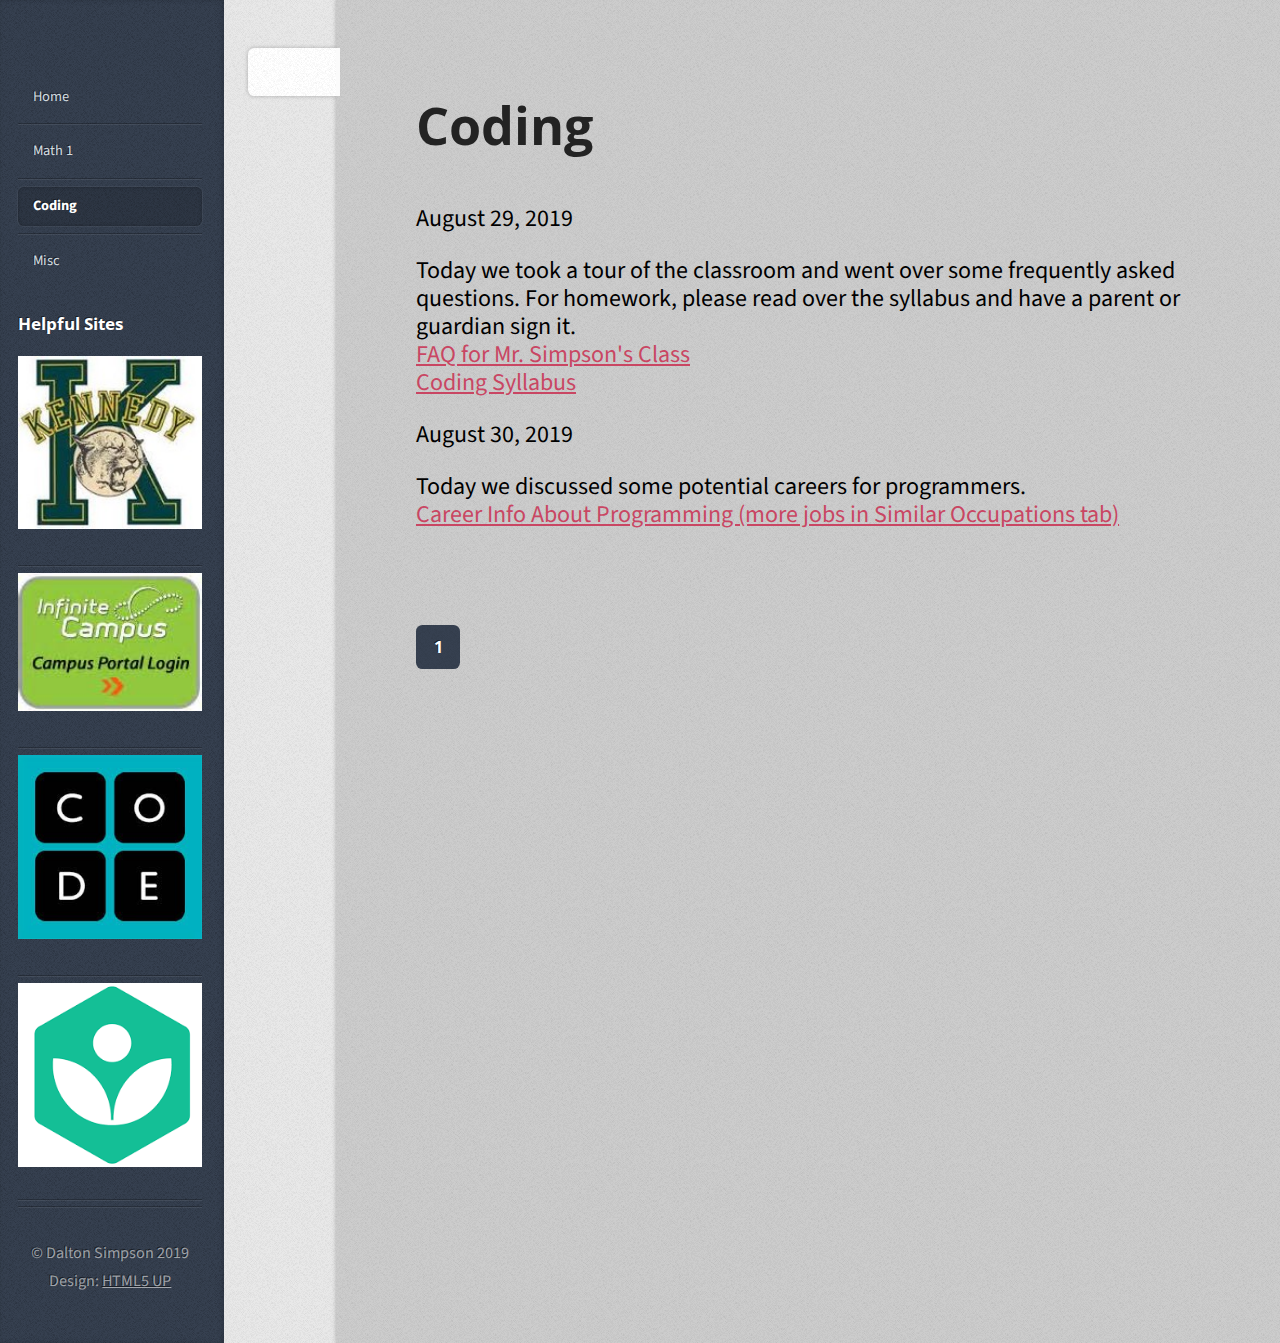
==== codingpage1.html @ 00a463fe "friday update" ====
<!DOCTYPE HTML>
<!--
	Striped by HTML5 UP
	html5up.net | @ajlkn
	Free for personal and commercial use under the CCA 3.0 license (html5up.net/license)
-->
<html>
	<head>
		<title>Coding</title>
		<meta charset="utf-8" />
		<meta name="viewport" content="width=device-width, initial-scale=1, user-scalable=no" />
		<link rel="stylesheet" href="assets/css/main.css" />
	</head>
	<body class="is-preload">

		<!-- Content -->
			<div id="content">
				<div class="inner">

					<!-- Post -->
						<article class="box post post-excerpt">
							<header>
								<!--
									Note: Titles and subtitles will wrap automatically when necessary, so don't worry
									if they get too long. You can also remove the <p> entirely if you don't
									need a subtitle.
								-->
								<h2>Coding</h2>
							</header>
							<div class="info">
								<!--
									Note: The date should be formatted exactly as it's shown below. In particular, the
									"least significant" characters of the month should be encapsulated in a <span>
									element to denote what gets dropped in 1200px mode (eg. the "uary" in "January").
									Oh, and if you don't need a date for a particular page or post you can simply delete
									the entire "date" element.

								-->

								<!--
									Note: You can change the number of list items in "stats" to whatever you want.
								-->
							</div>
							<p style="color:black;font-size:24px;">
							August 29, 2019
							</p>
							<p style="color:black;font-size:24px;">
							Today we took a tour of the classroom and went over some frequently asked questions. For homework, please read over the syllabus and have a parent or guardian sign it.
							<br><a href="https://drive.google.com/open?id=1wTBAB8VThITqE285pD20UhPHUXem7nJI">FAQ for Mr. Simpson's Class</a>
							<br><a href="https://drive.google.com/file/d/1R15lXtNtgF3TzVHx5kntdPKsU_A2MEHs/view?usp=sharing">Coding Syllabus</a>
							</p>
							<p style="color:black;font-size:24px;">
							August 30, 2019
							</p>
							<p style="color:black;font-size:24px;">
								Today we discussed some potential careers for programmers.
								<br><a href="https://www.bls.gov/ooh/computer-and-information-technology/computer-programmers.htm">Career Info About Programming (more jobs in Similar Occupations tab)</a>
						</article>



						<!-- Pagination -->
							<div class="pagination">
								<!--<a href="#" class="button previous">Previous Page</a>-->
								<div class="pages">
									<a href="#" class="active">1</a>
									<!--
									<a href="#">2</a>
									<a href="#">3</a>
									<a href="#">4</a>
									<span>&hellip;</span>
									<a href="#">20</a>
								-->
								</div>
								<!--
								<a href="#" class="button next">Next Page</a>
								-->
							</div>

				</div>
			</div>

		<!-- Sidebar -->
			<div id="sidebar">

				<!-- Logo -->

				<!-- Nav -->
					<nav id="nav">
						<ul>
							<li><a href="index.html">Home</a></li>
							<li><a href="math1page1.html">Math 1</a></li>
							<li class="current"><a href="codingpage1.html">Coding</a></li>
							<li><a href="misc.html">Misc</a></li>
						</ul>
					</nav>

					<!-- Search -->


					<!-- Text -->

					<!-- Recent Posts -->
						<section class="box recent-posts">
							<header>
								<h2>Helpful Sites</h2>
							</header>
							<ul>
								<li><a href="https://jfk.scusd.edu" class="image featured"><img src="images/jfklogo.jpeg" alt="" /></a></li>
								<li><a href="https://campus.scusd.edu/campus/portal/sacramento_city.jsp" class="image featured"><img src="images/iclogin.jpeg" alt="" /></a></li>
								<li><a href="https://code.org/" class="image featured"><img src="images/codelogocolor.jpg" alt="" /></a></li>
								<li><a href="https://www.khanacademy.org/" class="image featured"><img src="images/khan.png" alt="" /></a></li>
							</ul>
						</section>

					<!-- Recent Comments -->


					<!-- Calendar -->


					<!-- Copyright -->
						<ul id="copyright">
							<li>&copy; Dalton Simpson 2019</li><li>Design: <a href="http://html5up.net">HTML5 UP</a></li>
						</ul>

				</div>

			<!-- Scripts -->
				<script src="assets/js/jquery.min.js"></script>
				<script src="assets/js/browser.min.js"></script>
				<script src="assets/js/breakpoints.min.js"></script>
				<script src="assets/js/util.js"></script>
				<script src="assets/js/main.js"></script>

		</body>
	</html>
---- assets/css/main.css ----
@import url("fontawesome-all.min.css");
@import url("https://fonts.googleapis.com/css?family=Source+Sans+Pro:400,400italic,700|Open+Sans+Condensed:300,700");

/*
	Striped by HTML5 UP
	html5up.net | @ajlkn
	Free for personal and commercial use under the CCA 3.0 license (html5up.net/license)
*/

html, body, div, span, applet, object,
iframe, h1, h2, h3, h4, h5, h6, p, blockquote,
pre, a, abbr, acronym, address, big, cite,
code, del, dfn, em, img, ins, kbd, q, s, samp,
small, strike, strong, sub, sup, tt, var, b,
u, i, center, dl, dt, dd, ol, ul, li, fieldset,
form, label, legend, table, caption, tbody,
tfoot, thead, tr, th, td, article, aside,
canvas, details, embed, figure, figcaption,
footer, header, hgroup, menu, nav, output, ruby,
section, summary, time, mark, audio, video {
	margin: 0;
	padding: 0;
	border: 0;
	font-size: 100%;
	font: inherit;
	vertical-align: baseline;}

article, aside, details, figcaption, figure,
footer, header, hgroup, menu, nav, section {
	display: block;}

body {
	line-height: 1;
}

ol, ul {
	list-style: none;
}

blockquote, q {
	quotes: none;
}

	blockquote:before, blockquote:after, q:before, q:after {
		content: '';
		content: none;
	}

table {
	border-collapse: collapse;
	border-spacing: 0;
}

body {
	-webkit-text-size-adjust: none;
}

mark {
	background-color: transparent;
	color: inherit;
}

input::-moz-focus-inner {
	border: 0;
	padding: 0;
}

input, select, textarea {
	-moz-appearance: none;
	-webkit-appearance: none;
	-ms-appearance: none;
	appearance: none;
}

/* Basic */

	html {
		box-sizing: border-box;
	}

	*, *:before, *:after {
		box-sizing: inherit;
	}

	body {
		background-color: #e8e8e8;
		background-image: url("images/bg02.png");
		display: -moz-flex;
		display: -webkit-flex;
		display: -ms-flex;
		display: flex;
	}

		body.is-preload *, body.is-preload *:before, body.is-preload *:after {
			-moz-animation: none !important;
			-webkit-animation: none !important;
			-ms-animation: none !important;
			animation: none !important;
			-moz-transition: none !important;
			-webkit-transition: none !important;
			-ms-transition: none !important;
			transition: none !important;
		}

	body, input, textarea, select {
		font-family: 'Source Sans Pro', sans-serif;
		font-weight: 400;
		color: #565656;
	}

	a {
		color: #c94663;
	}

	strong, b {
		font-weight: 700;
		color: #232323;
	}

	h2, h3, h4, h5, h6 {
		font-family: 'Open Sans Condensed', sans-serif;
		font-weight: 700;
		color: #232323;
	}

	h2 a, h4 a, h5 a, h6 a {
		text-decoration: none;
		color: inherit;
	}

	blockquote {
		border-left: solid 5px #ddd;
		padding: 1em 0 1em 2em;
		font-style: italic;
	}

	em, i {
		font-style: italic;
	}

	hr {
		border: 0;
		border-top: solid 1px #ddd;
		padding: 1.5em 0 0 0;
		margin: 1.75em 0 0 0;
	}

	sub {
		position: relative;
		top: 0.5em;
		font-size: 0.8em;
	}

	sup {
		position: relative;
		top: -0.5em;
		font-size: 0.8em;
	}

	br.clear {
		clear: both;
	}

	p, ul, ol, dl {
		margin-bottom: 1em;
	}

/* Row */

	.row {
		display: flex;
		flex-wrap: wrap;
		box-sizing: border-box;
		align-items: stretch;
	}

		.row > * {
			box-sizing: border-box;
		}

		.row.gtr-uniform > * > :last-child {
			margin-bottom: 0;
		}

		.row.aln-left {
			justify-content: flex-start;
		}

		.row.aln-center {
			justify-content: center;
		}

		.row.aln-right {
			justify-content: flex-end;
		}

		.row.aln-top {
			align-items: flex-start;
		}

		.row.aln-middle {
			align-items: center;
		}

		.row.aln-bottom {
			align-items: flex-end;
		}

		.row > .imp {
			order: -1;
		}

		.row > .col-1 {
			width: 8.33333%;
		}

		.row > .off-1 {
			margin-left: 8.33333%;
		}

		.row > .col-2 {
			width: 16.66667%;
		}

		.row > .off-2 {
			margin-left: 16.66667%;
		}

		.row > .col-3 {
			width: 25%;
		}

		.row > .off-3 {
			margin-left: 25%;
		}

		.row > .col-4 {
			width: 33.33333%;
		}

		.row > .off-4 {
			margin-left: 33.33333%;
		}

		.row > .col-5 {
			width: 41.66667%;
		}

		.row > .off-5 {
			margin-left: 41.66667%;
		}

		.row > .col-6 {
			width: 50%;
		}

		.row > .off-6 {
			margin-left: 50%;
		}

		.row > .col-7 {
			width: 58.33333%;
		}

		.row > .off-7 {
			margin-left: 58.33333%;
		}

		.row > .col-8 {
			width: 66.66667%;
		}

		.row > .off-8 {
			margin-left: 66.66667%;
		}

		.row > .col-9 {
			width: 75%;
		}

		.row > .off-9 {
			margin-left: 75%;
		}

		.row > .col-10 {
			width: 83.33333%;
		}

		.row > .off-10 {
			margin-left: 83.33333%;
		}

		.row > .col-11 {
			width: 91.66667%;
		}

		.row > .off-11 {
			margin-left: 91.66667%;
		}

		.row > .col-12 {
			width: 100%;
		}

		.row > .off-12 {
			margin-left: 100%;
		}

		.row.gtr-0 {
			margin-top: 0px;
			margin-left: 0px;
		}

			.row.gtr-0 > * {
				padding: 0px 0 0 0px;
			}

			.row.gtr-0.gtr-uniform {
				margin-top: 0px;
			}

				.row.gtr-0.gtr-uniform > * {
					padding-top: 0px;
				}

		.row.gtr-25 {
			margin-top: -12.5px;
			margin-left: -12.5px;
		}

			.row.gtr-25 > * {
				padding: 12.5px 0 0 12.5px;
			}

			.row.gtr-25.gtr-uniform {
				margin-top: -12.5px;
			}

				.row.gtr-25.gtr-uniform > * {
					padding-top: 12.5px;
				}

		.row.gtr-50 {
			margin-top: -25px;
			margin-left: -25px;
		}

			.row.gtr-50 > * {
				padding: 25px 0 0 25px;
			}

			.row.gtr-50.gtr-uniform {
				margin-top: -25px;
			}

				.row.gtr-50.gtr-uniform > * {
					padding-top: 25px;
				}

		.row {
			margin-top: -50px;
			margin-left: -50px;
		}

			.row > * {
				padding: 50px 0 0 50px;
			}

			.row.gtr-uniform {
				margin-top: -50px;
			}

				.row.gtr-uniform > * {
					padding-top: 50px;
				}

		.row.gtr-150 {
			margin-top: -75px;
			margin-left: -75px;
		}

			.row.gtr-150 > * {
				padding: 75px 0 0 75px;
			}

			.row.gtr-150.gtr-uniform {
				margin-top: -75px;
			}

				.row.gtr-150.gtr-uniform > * {
					padding-top: 75px;
				}

		.row.gtr-200 {
			margin-top: -100px;
			margin-left: -100px;
		}

			.row.gtr-200 > * {
				padding: 100px 0 0 100px;
			}

			.row.gtr-200.gtr-uniform {
				margin-top: -100px;
			}

				.row.gtr-200.gtr-uniform > * {
					padding-top: 100px;
				}

		@media screen and (min-width: 737px) {

			.row {
				display: flex;
				flex-wrap: wrap;
				box-sizing: border-box;
				align-items: stretch;
			}

				.row > * {
					box-sizing: border-box;
				}

				.row.gtr-uniform > * > :last-child {
					margin-bottom: 0;
				}

				.row.aln-left {
					justify-content: flex-start;
				}

				.row.aln-center {
					justify-content: center;
				}

				.row.aln-right {
					justify-content: flex-end;
				}

				.row.aln-top {
					align-items: flex-start;
				}

				.row.aln-middle {
					align-items: center;
				}

				.row.aln-bottom {
					align-items: flex-end;
				}

				.row > .imp-desktop {
					order: -1;
				}

				.row > .col-1-desktop {
					width: 8.33333%;
				}

				.row > .off-1-desktop {
					margin-left: 8.33333%;
				}

				.row > .col-2-desktop {
					width: 16.66667%;
				}

				.row > .off-2-desktop {
					margin-left: 16.66667%;
				}

				.row > .col-3-desktop {
					width: 25%;
				}

				.row > .off-3-desktop {
					margin-left: 25%;
				}

				.row > .col-4-desktop {
					width: 33.33333%;
				}

				.row > .off-4-desktop {
					margin-left: 33.33333%;
				}

				.row > .col-5-desktop {
					width: 41.66667%;
				}

				.row > .off-5-desktop {
					margin-left: 41.66667%;
				}

				.row > .col-6-desktop {
					width: 50%;
				}

				.row > .off-6-desktop {
					margin-left: 50%;
				}

				.row > .col-7-desktop {
					width: 58.33333%;
				}

				.row > .off-7-desktop {
					margin-left: 58.33333%;
				}

				.row > .col-8-desktop {
					width: 66.66667%;
				}

				.row > .off-8-desktop {
					margin-left: 66.66667%;
				}

				.row > .col-9-desktop {
					width: 75%;
				}

				.row > .off-9-desktop {
					margin-left: 75%;
				}

				.row > .col-10-desktop {
					width: 83.33333%;
				}

				.row > .off-10-desktop {
					margin-left: 83.33333%;
				}

				.row > .col-11-desktop {
					width: 91.66667%;
				}

				.row > .off-11-desktop {
					margin-left: 91.66667%;
				}

				.row > .col-12-desktop {
					width: 100%;
				}

				.row > .off-12-desktop {
					margin-left: 100%;
				}

				.row.gtr-0 {
					margin-top: 0px;
					margin-left: 0px;
				}

					.row.gtr-0 > * {
						padding: 0px 0 0 0px;
					}

					.row.gtr-0.gtr-uniform {
						margin-top: 0px;
					}

						.row.gtr-0.gtr-uniform > * {
							padding-top: 0px;
						}

				.row.gtr-25 {
					margin-top: -12.5px;
					margin-left: -12.5px;
				}

					.row.gtr-25 > * {
						padding: 12.5px 0 0 12.5px;
					}

					.row.gtr-25.gtr-uniform {
						margin-top: -12.5px;
					}

						.row.gtr-25.gtr-uniform > * {
							padding-top: 12.5px;
						}

				.row.gtr-50 {
					margin-top: -25px;
					margin-left: -25px;
				}

					.row.gtr-50 > * {
						padding: 25px 0 0 25px;
					}

					.row.gtr-50.gtr-uniform {
						margin-top: -25px;
					}

						.row.gtr-50.gtr-uniform > * {
							padding-top: 25px;
						}

				.row {
					margin-top: -50px;
					margin-left: -50px;
				}

					.row > * {
						padding: 50px 0 0 50px;
					}

					.row.gtr-uniform {
						margin-top: -50px;
					}

						.row.gtr-uniform > * {
							padding-top: 50px;
						}

				.row.gtr-150 {
					margin-top: -75px;
					margin-left: -75px;
				}

					.row.gtr-150 > * {
						padding: 75px 0 0 75px;
					}

					.row.gtr-150.gtr-uniform {
						margin-top: -75px;
					}

						.row.gtr-150.gtr-uniform > * {
							padding-top: 75px;
						}

				.row.gtr-200 {
					margin-top: -100px;
					margin-left: -100px;
				}

					.row.gtr-200 > * {
						padding: 100px 0 0 100px;
					}

					.row.gtr-200.gtr-uniform {
						margin-top: -100px;
					}

						.row.gtr-200.gtr-uniform > * {
							padding-top: 100px;
						}

		}

		@media screen and (min-width: 1201px) {

			.row {
				display: flex;
				flex-wrap: wrap;
				box-sizing: border-box;
				align-items: stretch;
			}

				.row > * {
					box-sizing: border-box;
				}

				.row.gtr-uniform > * > :last-child {
					margin-bottom: 0;
				}

				.row.aln-left {
					justify-content: flex-start;
				}

				.row.aln-center {
					justify-content: center;
				}

				.row.aln-right {
					justify-content: flex-end;
				}

				.row.aln-top {
					align-items: flex-start;
				}

				.row.aln-middle {
					align-items: center;
				}

				.row.aln-bottom {
					align-items: flex-end;
				}

				.row > .imp-wide {
					order: -1;
				}

				.row > .col-1-wide {
					width: 8.33333%;
				}

				.row > .off-1-wide {
					margin-left: 8.33333%;
				}

				.row > .col-2-wide {
					width: 16.66667%;
				}

				.row > .off-2-wide {
					margin-left: 16.66667%;
				}

				.row > .col-3-wide {
					width: 25%;
				}

				.row > .off-3-wide {
					margin-left: 25%;
				}

				.row > .col-4-wide {
					width: 33.33333%;
				}

				.row > .off-4-wide {
					margin-left: 33.33333%;
				}

				.row > .col-5-wide {
					width: 41.66667%;
				}

				.row > .off-5-wide {
					margin-left: 41.66667%;
				}

				.row > .col-6-wide {
					width: 50%;
				}

				.row > .off-6-wide {
					margin-left: 50%;
				}

				.row > .col-7-wide {
					width: 58.33333%;
				}

				.row > .off-7-wide {
					margin-left: 58.33333%;
				}

				.row > .col-8-wide {
					width: 66.66667%;
				}

				.row > .off-8-wide {
					margin-left: 66.66667%;
				}

				.row > .col-9-wide {
					width: 75%;
				}

				.row > .off-9-wide {
					margin-left: 75%;
				}

				.row > .col-10-wide {
					width: 83.33333%;
				}

				.row > .off-10-wide {
					margin-left: 83.33333%;
				}

				.row > .col-11-wide {
					width: 91.66667%;
				}

				.row > .off-11-wide {
					margin-left: 91.66667%;
				}

				.row > .col-12-wide {
					width: 100%;
				}

				.row > .off-12-wide {
					margin-left: 100%;
				}

				.row.gtr-0 {
					margin-top: 0px;
					margin-left: 0px;
				}

					.row.gtr-0 > * {
						padding: 0px 0 0 0px;
					}

					.row.gtr-0.gtr-uniform {
						margin-top: 0px;
					}

						.row.gtr-0.gtr-uniform > * {
							padding-top: 0px;
						}

				.row.gtr-25 {
					margin-top: -12.5px;
					margin-left: -12.5px;
				}

					.row.gtr-25 > * {
						padding: 12.5px 0 0 12.5px;
					}

					.row.gtr-25.gtr-uniform {
						margin-top: -12.5px;
					}

						.row.gtr-25.gtr-uniform > * {
							padding-top: 12.5px;
						}

				.row.gtr-50 {
					margin-top: -25px;
					margin-left: -25px;
				}

					.row.gtr-50 > * {
						padding: 25px 0 0 25px;
					}

					.row.gtr-50.gtr-uniform {
						margin-top: -25px;
					}

						.row.gtr-50.gtr-uniform > * {
							padding-top: 25px;
						}

				.row {
					margin-top: -50px;
					margin-left: -50px;
				}

					.row > * {
						padding: 50px 0 0 50px;
					}

					.row.gtr-uniform {
						margin-top: -50px;
					}

						.row.gtr-uniform > * {
							padding-top: 50px;
						}

				.row.gtr-150 {
					margin-top: -75px;
					margin-left: -75px;
				}

					.row.gtr-150 > * {
						padding: 75px 0 0 75px;
					}

					.row.gtr-150.gtr-uniform {
						margin-top: -75px;
					}

						.row.gtr-150.gtr-uniform > * {
							padding-top: 75px;
						}

				.row.gtr-200 {
					margin-top: -100px;
					margin-left: -100px;
				}

					.row.gtr-200 > * {
						padding: 100px 0 0 100px;
					}

					.row.gtr-200.gtr-uniform {
						margin-top: -100px;
					}

						.row.gtr-200.gtr-uniform > * {
							padding-top: 100px;
						}

		}

		@media screen and (min-width: 737px) and (max-width: 1200px) {

			.row {
				display: flex;
				flex-wrap: wrap;
				box-sizing: border-box;
				align-items: stretch;
			}

				.row > * {
					box-sizing: border-box;
				}

				.row.gtr-uniform > * > :last-child {
					margin-bottom: 0;
				}

				.row.aln-left {
					justify-content: flex-start;
				}

				.row.aln-center {
					justify-content: center;
				}

				.row.aln-right {
					justify-content: flex-end;
				}

				.row.aln-top {
					align-items: flex-start;
				}

				.row.aln-middle {
					align-items: center;
				}

				.row.aln-bottom {
					align-items: flex-end;
				}

				.row > .imp-narrow {
					order: -1;
				}

				.row > .col-1-narrow {
					width: 8.33333%;
				}

				.row > .off-1-narrow {
					margin-left: 8.33333%;
				}

				.row > .col-2-narrow {
					width: 16.66667%;
				}

				.row > .off-2-narrow {
					margin-left: 16.66667%;
				}

				.row > .col-3-narrow {
					width: 25%;
				}

				.row > .off-3-narrow {
					margin-left: 25%;
				}

				.row > .col-4-narrow {
					width: 33.33333%;
				}

				.row > .off-4-narrow {
					margin-left: 33.33333%;
				}

				.row > .col-5-narrow {
					width: 41.66667%;
				}

				.row > .off-5-narrow {
					margin-left: 41.66667%;
				}

				.row > .col-6-narrow {
					width: 50%;
				}

				.row > .off-6-narrow {
					margin-left: 50%;
				}

				.row > .col-7-narrow {
					width: 58.33333%;
				}

				.row > .off-7-narrow {
					margin-left: 58.33333%;
				}

				.row > .col-8-narrow {
					width: 66.66667%;
				}

				.row > .off-8-narrow {
					margin-left: 66.66667%;
				}

				.row > .col-9-narrow {
					width: 75%;
				}

				.row > .off-9-narrow {
					margin-left: 75%;
				}

				.row > .col-10-narrow {
					width: 83.33333%;
				}

				.row > .off-10-narrow {
					margin-left: 83.33333%;
				}

				.row > .col-11-narrow {
					width: 91.66667%;
				}

				.row > .off-11-narrow {
					margin-left: 91.66667%;
				}

				.row > .col-12-narrow {
					width: 100%;
				}

				.row > .off-12-narrow {
					margin-left: 100%;
				}

				.row.gtr-0 {
					margin-top: 0px;
					margin-left: 0px;
				}

					.row.gtr-0 > * {
						padding: 0px 0 0 0px;
					}

					.row.gtr-0.gtr-uniform {
						margin-top: 0px;
					}

						.row.gtr-0.gtr-uniform > * {
							padding-top: 0px;
						}

				.row.gtr-25 {
					margin-top: -12.5px;
					margin-left: -12.5px;
				}

					.row.gtr-25 > * {
						padding: 12.5px 0 0 12.5px;
					}

					.row.gtr-25.gtr-uniform {
						margin-top: -12.5px;
					}

						.row.gtr-25.gtr-uniform > * {
							padding-top: 12.5px;
						}

				.row.gtr-50 {
					margin-top: -25px;
					margin-left: -25px;
				}

					.row.gtr-50 > * {
						padding: 25px 0 0 25px;
					}

					.row.gtr-50.gtr-uniform {
						margin-top: -25px;
					}

						.row.gtr-50.gtr-uniform > * {
							padding-top: 25px;
						}

				.row {
					margin-top: -50px;
					margin-left: -50px;
				}

					.row > * {
						padding: 50px 0 0 50px;
					}

					.row.gtr-uniform {
						margin-top: -50px;
					}

						.row.gtr-uniform > * {
							padding-top: 50px;
						}

				.row.gtr-150 {
					margin-top: -75px;
					margin-left: -75px;
				}

					.row.gtr-150 > * {
						padding: 75px 0 0 75px;
					}

					.row.gtr-150.gtr-uniform {
						margin-top: -75px;
					}

						.row.gtr-150.gtr-uniform > * {
							padding-top: 75px;
						}

				.row.gtr-200 {
					margin-top: -100px;
					margin-left: -100px;
				}

					.row.gtr-200 > * {
						padding: 100px 0 0 100px;
					}

					.row.gtr-200.gtr-uniform {
						margin-top: -100px;
					}

						.row.gtr-200.gtr-uniform > * {
							padding-top: 100px;
						}

		}

		@media screen and (min-width: 737px) and (max-width: 1000px) {

			.row {
				display: flex;
				flex-wrap: wrap;
				box-sizing: border-box;
				align-items: stretch;
			}

				.row > * {
					box-sizing: border-box;
				}

				.row.gtr-uniform > * > :last-child {
					margin-bottom: 0;
				}

				.row.aln-left {
					justify-content: flex-start;
				}

				.row.aln-center {
					justify-content: center;
				}

				.row.aln-right {
					justify-content: flex-end;
				}

				.row.aln-top {
					align-items: flex-start;
				}

				.row.aln-middle {
					align-items: center;
				}

				.row.aln-bottom {
					align-items: flex-end;
				}

				.row > .imp-narrower {
					order: -1;
				}

				.row > .col-1-narrower {
					width: 8.33333%;
				}

				.row > .off-1-narrower {
					margin-left: 8.33333%;
				}

				.row > .col-2-narrower {
					width: 16.66667%;
				}

				.row > .off-2-narrower {
					margin-left: 16.66667%;
				}

				.row > .col-3-narrower {
					width: 25%;
				}

				.row > .off-3-narrower {
					margin-left: 25%;
				}

				.row > .col-4-narrower {
					width: 33.33333%;
				}

				.row > .off-4-narrower {
					margin-left: 33.33333%;
				}

				.row > .col-5-narrower {
					width: 41.66667%;
				}

				.row > .off-5-narrower {
					margin-left: 41.66667%;
				}

				.row > .col-6-narrower {
					width: 50%;
				}

				.row > .off-6-narrower {
					margin-left: 50%;
				}

				.row > .col-7-narrower {
					width: 58.33333%;
				}

				.row > .off-7-narrower {
					margin-left: 58.33333%;
				}

				.row > .col-8-narrower {
					width: 66.66667%;
				}

				.row > .off-8-narrower {
					margin-left: 66.66667%;
				}

				.row > .col-9-narrower {
					width: 75%;
				}

				.row > .off-9-narrower {
					margin-left: 75%;
				}

				.row > .col-10-narrower {
					width: 83.33333%;
				}

				.row > .off-10-narrower {
					margin-left: 83.33333%;
				}

				.row > .col-11-narrower {
					width: 91.66667%;
				}

				.row > .off-11-narrower {
					margin-left: 91.66667%;
				}

				.row > .col-12-narrower {
					width: 100%;
				}

				.row > .off-12-narrower {
					margin-left: 100%;
				}

				.row.gtr-0 {
					margin-top: 0px;
					margin-left: 0px;
				}

					.row.gtr-0 > * {
						padding: 0px 0 0 0px;
					}

					.row.gtr-0.gtr-uniform {
						margin-top: 0px;
					}

						.row.gtr-0.gtr-uniform > * {
							padding-top: 0px;
						}

				.row.gtr-25 {
					margin-top: -12.5px;
					margin-left: -12.5px;
				}

					.row.gtr-25 > * {
						padding: 12.5px 0 0 12.5px;
					}

					.row.gtr-25.gtr-uniform {
						margin-top: -12.5px;
					}

						.row.gtr-25.gtr-uniform > * {
							padding-top: 12.5px;
						}

				.row.gtr-50 {
					margin-top: -25px;
					margin-left: -25px;
				}

					.row.gtr-50 > * {
						padding: 25px 0 0 25px;
					}

					.row.gtr-50.gtr-uniform {
						margin-top: -25px;
					}

						.row.gtr-50.gtr-uniform > * {
							padding-top: 25px;
						}

				.row {
					margin-top: -50px;
					margin-left: -50px;
				}

					.row > * {
						padding: 50px 0 0 50px;
					}

					.row.gtr-uniform {
						margin-top: -50px;
					}

						.row.gtr-uniform > * {
							padding-top: 50px;
						}

				.row.gtr-150 {
					margin-top: -75px;
					margin-left: -75px;
				}

					.row.gtr-150 > * {
						padding: 75px 0 0 75px;
					}

					.row.gtr-150.gtr-uniform {
						margin-top: -75px;
					}

						.row.gtr-150.gtr-uniform > * {
							padding-top: 75px;
						}

				.row.gtr-200 {
					margin-top: -100px;
					margin-left: -100px;
				}

					.row.gtr-200 > * {
						padding: 100px 0 0 100px;
					}

					.row.gtr-200.gtr-uniform {
						margin-top: -100px;
					}

						.row.gtr-200.gtr-uniform > * {
							padding-top: 100px;
						}

		}

		@media screen and (max-width: 736px) {

			.row {
				display: flex;
				flex-wrap: wrap;
				box-sizing: border-box;
				align-items: stretch;
			}

				.row > * {
					box-sizing: border-box;
				}

				.row.gtr-uniform > * > :last-child {
					margin-bottom: 0;
				}

				.row.aln-left {
					justify-content: flex-start;
				}

				.row.aln-center {
					justify-content: center;
				}

				.row.aln-right {
					justify-content: flex-end;
				}

				.row.aln-top {
					align-items: flex-start;
				}

				.row.aln-middle {
					align-items: center;
				}

				.row.aln-bottom {
					align-items: flex-end;
				}

				.row > .imp-mobile {
					order: -1;
				}

				.row > .col-1-mobile {
					width: 8.33333%;
				}

				.row > .off-1-mobile {
					margin-left: 8.33333%;
				}

				.row > .col-2-mobile {
					width: 16.66667%;
				}

				.row > .off-2-mobile {
					margin-left: 16.66667%;
				}

				.row > .col-3-mobile {
					width: 25%;
				}

				.row > .off-3-mobile {
					margin-left: 25%;
				}

				.row > .col-4-mobile {
					width: 33.33333%;
				}

				.row > .off-4-mobile {
					margin-left: 33.33333%;
				}

				.row > .col-5-mobile {
					width: 41.66667%;
				}

				.row > .off-5-mobile {
					margin-left: 41.66667%;
				}

				.row > .col-6-mobile {
					width: 50%;
				}

				.row > .off-6-mobile {
					margin-left: 50%;
				}

				.row > .col-7-mobile {
					width: 58.33333%;
				}

				.row > .off-7-mobile {
					margin-left: 58.33333%;
				}

				.row > .col-8-mobile {
					width: 66.66667%;
				}

				.row > .off-8-mobile {
					margin-left: 66.66667%;
				}

				.row > .col-9-mobile {
					width: 75%;
				}

				.row > .off-9-mobile {
					margin-left: 75%;
				}

				.row > .col-10-mobile {
					width: 83.33333%;
				}

				.row > .off-10-mobile {
					margin-left: 83.33333%;
				}

				.row > .col-11-mobile {
					width: 91.66667%;
				}

				.row > .off-11-mobile {
					margin-left: 91.66667%;
				}

				.row > .col-12-mobile {
					width: 100%;
				}

				.row > .off-12-mobile {
					margin-left: 100%;
				}

				.row.gtr-0 {
					margin-top: 0px;
					margin-left: 0px;
				}

					.row.gtr-0 > * {
						padding: 0px 0 0 0px;
					}

					.row.gtr-0.gtr-uniform {
						margin-top: 0px;
					}

						.row.gtr-0.gtr-uniform > * {
							padding-top: 0px;
						}

				.row.gtr-25 {
					margin-top: -12.5px;
					margin-left: -12.5px;
				}

					.row.gtr-25 > * {
						padding: 12.5px 0 0 12.5px;
					}

					.row.gtr-25.gtr-uniform {
						margin-top: -12.5px;
					}

						.row.gtr-25.gtr-uniform > * {
							padding-top: 12.5px;
						}

				.row.gtr-50 {
					margin-top: -25px;
					margin-left: -25px;
				}

					.row.gtr-50 > * {
						padding: 25px 0 0 25px;
					}

					.row.gtr-50.gtr-uniform {
						margin-top: -25px;
					}

						.row.gtr-50.gtr-uniform > * {
							padding-top: 25px;
						}

				.row {
					margin-top: -50px;
					margin-left: -50px;
				}

					.row > * {
						padding: 50px 0 0 50px;
					}

					.row.gtr-uniform {
						margin-top: -50px;
					}

						.row.gtr-uniform > * {
							padding-top: 50px;
						}

				.row.gtr-150 {
					margin-top: -75px;
					margin-left: -75px;
				}

					.row.gtr-150 > * {
						padding: 75px 0 0 75px;
					}

					.row.gtr-150.gtr-uniform {
						margin-top: -75px;
					}

						.row.gtr-150.gtr-uniform > * {
							padding-top: 75px;
						}

				.row.gtr-200 {
					margin-top: -100px;
					margin-left: -100px;
				}

					.row.gtr-200 > * {
						padding: 100px 0 0 100px;
					}

					.row.gtr-200.gtr-uniform {
						margin-top: -100px;
					}

						.row.gtr-200.gtr-uniform > * {
							padding-top: 100px;
						}

		}

/* Table */

	table {
		margin-bottom: 1em;
		width: 100%;
	}

		table tbody tr:nth-child(2n+2) {
			background: #f4f4f4;
		}

		table td {
			padding: 0.5em 1em 0.5em 1em;
		}

		table th {
			text-align: left;
			font-weight: 700;
			padding: 0.75em 1em 0.75em 1em;
		}

		table thead {
			border-bottom: solid 1px #ddd;
		}

		table tfoot {
			border-top: solid 1px #ddd;
			background: #eee;
		}

/* Form */

	form label {
		font-family: 'Open Sans Condensed', sans-serif;
		font-weight: 700;
		color: #232323;
		margin: 0 0 0.75em 0;
	}

	form input[type="text"],
	form input[type="email"],
	form input[type="password"],
	form select,
	form textarea {
		display: block;
		border-radius: 0.4em;
		-webkit-appearance: none;
		border: solid 1px #ddd;
		padding: 0.5em 0.75em;
		width: 100%;
		line-height: 1.25em;
	}

		form input[type="text"]:focus,
		form input[type="email"]:focus,
		form input[type="password"]:focus,
		form select:focus,
		form textarea:focus {
			box-shadow: 0px 0px 2px 2px #c94663;
		}

	form ::-webkit-input-placeholder {
		color: #aaa;
	}

	form :-moz-placeholder {
		color: #aaa;
	}

	form ::-moz-placeholder {
		color: #aaa;
	}

	form :-ms-input-placeholder {
		color: #aaa;
	}

/* Section/Article */

	header {
		margin: 0 0 2em 0;
	}

		header > p {
			font-family: 'Open Sans Condensed', sans-serif;
			font-weight: 300;
			display: block;
			margin-top: 1em;
			color: #999;
		}

	section, article {
		margin-bottom: 3em;
	}

		section > :last-child,
		section > .inner > :last-child, section:last-child, article > :last-child,
		article > .inner > :last-child, article:last-child {
			margin-bottom: 0;
		}

/* Image */

	.image {
		display: inline-block;
	}

		.image img {
			display: block;
			width: 100%;
		}

		.image.fit {
			display: block;
			width: 100%;
		}

		.image.featured {
			display: block;
			width: 100%;
			margin: 0 0 2em 0;
		}

		.image.left {
			float: left;
			margin: 0 2em 2em 0;
		}

		.image.centered {
			display: block;
			margin: 0 0 2em 0;
		}

			.image.centered img {
				margin: 0 auto;
				width: auto;
			}

			.image.mugi {
				display: block;
				width: 60%;
				margin: 0 0 2em 0;
			}


/* Button */

	input[type="button"],
	input[type="submit"],
	input[type="reset"],
	button,
	.button {
		cursor: pointer;
		background-color: #c94663;
		background-image: url("images/bg01.png");
		border-radius: 0.4em;
		text-align: center;
		box-shadow: inset 0px 0px 0px 1px rgba(255, 255, 255, 0.15);
		color: #fff;
		font-family: 'Open Sans Condensed', sans-serif;
		font-weight: 700;
		text-decoration: none;
		-moz-transition: background-color .25s ease-in-out, color .25s ease-in-out;
		-webkit-transition: background-color .25s ease-in-out, color .25s ease-in-out;
		-ms-transition: background-color .25s ease-in-out, color .25s ease-in-out;
		transition: background-color .25s ease-in-out, color .25s ease-in-out;
		text-shadow: -1px -1px 0px rgba(0, 0, 0, 0.5);
	}

		input[type="button"]:disabled, input[type="button"].disabled,
		input[type="submit"]:disabled,
		input[type="submit"].disabled,
		input[type="reset"]:disabled,
		input[type="reset"].disabled,
		button:disabled,
		button.disabled,
		.button:disabled,
		.button.disabled {
			opacity: 0.35;
			cursor: default;
		}

		input[type="button"]:hover,
		input[type="submit"]:hover,
		input[type="reset"]:hover,
		button:hover,
		.button:hover {
			background-color: #d95673;
		}

		input[type="button"]:active,
		input[type="submit"]:active,
		input[type="reset"]:active,
		button:active,
		.button:active {
			background-color: #b93653;
		}

		input[type="button"].alt,
		input[type="submit"].alt,
		input[type="reset"].alt,
		button.alt,
		.button.alt {
			background-color: #364050;
		}

			input[type="button"].alt:hover,
			input[type="submit"].alt:hover,
			input[type="reset"].alt:hover,
			button.alt:hover,
			.button.alt:hover {
				background-color: #465060;
			}

			input[type="button"].alt:active,
			input[type="submit"].alt:active,
			input[type="reset"].alt:active,
			button.alt:active,
			.button.alt:active {
				background-color: #263040;
			}

/* List */

	ul {
		list-style: disc;
		padding-left: 1em;
	}

		ul li {
			padding-left: 0.5em;
		}

	ol {
		list-style: decimal;
		padding-left: 1.25em;
	}

		ol li {
			padding-left: 0.25em;
		}

/* Pagination */

	.pagination .pages {
		display: inline-block;
		font-family: 'Open Sans Condensed', sans-serif;
		font-weight: 700;
	}

		.pagination .pages span {
			display: inline-block;
			width: 1.5em;
			text-align: center;
			margin: 0 0.4em 0 0;
		}

		.pagination .pages a {
			cursor: pointer;
			display: inline-block;
			text-align: center;
			text-decoration: none;
			color: inherit;
			background-color: #e8e8e8;
			background-image: url("images/bg02.png");
			color: #565656;
			margin: 0 0.4em 0 0;
			border-radius: 0.4em;
			-moz-transition: background-color .25s ease-in-out;
			-webkit-transition: background-color .25s ease-in-out;
			-ms-transition: background-color .25s ease-in-out;
			transition: background-color .25s ease-in-out;
			box-shadow: inset 0 0.075em 0.25em 0 rgba(0, 0, 0, 0.1);
		}

			.pagination .pages a:hover {
				background-color: #dadada;
			}

			.pagination .pages a.active {
				background-color: #364050;
				color: #fff;
				box-shadow: none;
				text-shadow: -1px -1px 0px rgba(0, 0, 0, 0.5);
			}

/* Box */

	.box.calendar .inner {
		position: relative;
		background-color: rgba(0, 0, 0, 0.15);
		border-radius: 0.4em;
		padding: 0.75em 0.5em 0.75em 0.5em;
		box-shadow: 0 0 0 1px rgba(255, 255, 255, 0.05), inset 0 0 0.25em 0 rgba(0, 0, 0, 0.25);
	}

	.box.calendar caption {
		font-weight: 700;
		color: #fff;
		margin: 0 0 0.25em 0;
	}

	.box.calendar tbody tr:nth-child(2n+2) {
		background: transparent;
	}

	.box.calendar table {
		margin: 0 auto;
	}

	.box.calendar td {
		cursor: default;
		padding: 0.35em 0 0.35em 0;
		border-top: solid 1px rgba(0, 0, 0, 0.25);
		box-shadow: inset 0px 1px 0px 0px rgba(255, 255, 255, 0.075);
		text-align: center;
	}

	.box.calendar th {
		cursor: default;
		padding: 0.35em 0 0.35em 0;
		border-top: solid 1px rgba(0, 0, 0, 0.25);
		box-shadow: inset 0px 1px 0px 0px rgba(255, 255, 255, 0.075);
		font-weight: 700;
		color: #fff;
		text-align: center;
	}

	.box.calendar td a, .box.calendar td span {
		display: block;
		margin: 0 auto;
		width: 1.5em;
		height: 1.5em;
		text-align: center;
		line-height: 1.4em;
		border-radius: 0.4em;
		-moz-transition: background-color .25s ease-in-out;
		-webkit-transition: background-color .25s ease-in-out;
		-ms-transition: background-color .25s ease-in-out;
		transition: background-color .25s ease-in-out;
		text-decoration: none;
	}

	.box.calendar td a {
		color: #fff;
		font-weight: 700;
	}

		.box.calendar td a:hover {
			background-color: rgba(200, 225, 255, 0.1);
			color: #fff;
		}

	.box.calendar td.today a {
		background-color: #c94663;
		background-image: url("images/bg01.png");
		box-shadow: inset 0px 0px 0px 1px rgba(255, 255, 255, 0.15), 0 0.025em 0.15em 0em rgba(0, 0, 0, 0.25);
		color: #fff !important;
	}

	.box.post {
		position: relative;
	}

		.box.post .info .stats {
			margin: 0;
			cursor: default;
		}

			.box.post .info .stats a {
				font-size: 0.8em;
				text-decoration: none;
				color: #232323;
				font-weight: 700;
				line-height: 1em;
			}

	.box.recent-posts ul {
		list-style: none;
		padding-left: 0;
	}

	.box.recent-posts li {
		border-top: solid 1px rgba(0, 0, 0, 0.25);
		box-shadow: inset 0px 1px 0px 0px rgba(255, 255, 255, 0.075);
		padding: 0.5em 0 0.5em 0;
	}

		.box.recent-posts li:first-child {
			border-top: 0;
			box-shadow: none;
			padding-top: 0;
		}

		.box.recent-posts li:last-child {
			padding-bottom: 0;
		}

	.box.recent-comments ul {
		list-style: none;
		padding-left: 0;
	}

	.box.recent-comments li {
		border-top: solid 1px rgba(0, 0, 0, 0.25);
		box-shadow: inset 0px 1px 0px 0px rgba(255, 255, 255, 0.075);
		padding: 0.5em 0 0.5em 0;
	}

		.box.recent-comments li:first-child {
			border-top: 0;
			box-shadow: none;
			padding-top: 0;
		}

		.box.recent-comments li:last-child {
			padding-bottom: 0;
		}

	.box.search form {
		position: relative;
	}

		.box.search form input {
			position: relative;
			padding-right: 34px;
		}

		.box.search form:before {
			text-decoration: none;
			display: inline-block;
			font-family: 'Font Awesome 5 Free';
			font-size: 18px;
			font-weight: 900;
			text-decoration: none;
			-webkit-font-smoothing: antialiased;
			-moz-osx-font-smoothing: grayscale;
			content: '\f002';
			filter: progid:DXImageTransform.Microsoft.BasicImage(rotation=0, mirror=1);
			-moz-transform: scale(-1, 1);
			-webkit-transform: scale(-1, 1);
			-ms-transform: scale(-1, 1);
			transform: scale(-1, 1);
			position: absolute;
			right: 0.5em;
			top: 0.25em;
			z-index: 1;
			text-shadow: none;
			color: #c8ccce;
		}

			.box.search form:before:before {
				-moz-osx-font-smoothing: grayscale;
				-webkit-font-smoothing: antialiased;
				display: inline-block;
				font-style: normal;
				font-variant: normal;
				text-rendering: auto;
				line-height: 1;
				text-transform: none !important;
				font-family: 'Font Awesome 5 Free';
				font-weight: 900;
			}

	.box.text-style1 .inner {
		position: relative;
		background-color: rgba(0, 0, 0, 0.15);
		border-radius: 0.4em;
		padding: 1.25em;
		box-shadow: 0 0 0 1px rgba(255, 255, 255, 0.05), inset 0 0 0.25em 0 rgba(0, 0, 0, 0.25);
	}

/* Icons */

	.icon {
		text-decoration: none;
		text-decoration: none;
	}

		.icon:before {
			-moz-osx-font-smoothing: grayscale;
			-webkit-font-smoothing: antialiased;
			display: inline-block;
			font-style: normal;
			font-variant: normal;
			text-rendering: auto;
			line-height: 1;
			text-transform: none !important;
			font-family: 'Font Awesome 5 Free';
			font-weight: 400;
		}

		.icon:before {
			line-height: normal;
		}

		.icon > .label {
			display: none;
		}

		.icon.solid:before {
			font-weight: 900;
		}

		.icon.brands:before {
			font-family: 'Font Awesome 5 Brands';
		}

/* Nav */

	#nav > ul > li > ul {
		display: none;
	}

	#nav ul {
		margin: 0;
		list-style: none;
		padding-left: 0;
	}

	#nav li {
		border-top: solid 1px rgba(0, 0, 0, 0.25);
		box-shadow: inset 0px 1px 0px 0px rgba(255, 255, 255, 0.075);
		padding: 0.5em 0 0.5em 0;
	}

		#nav li:first-child {
			border: 0;
			box-shadow: none;
			padding-top: 0;
		}

		#nav li:last-child {
			padding-bottom: 0;
		}

		#nav li a {
			display: block;
			padding: 0.4em 1em 0.4em 1em;
			text-decoration: none;
			border-radius: 0.4em;
			outline: 0;
			-moz-transition: background-color .25s ease-in-out, color .25s ease-in-out;
			-webkit-transition: background-color .25s ease-in-out, color .25s ease-in-out;
			-ms-transition: background-color .25s ease-in-out, color .25s ease-in-out;
			transition: background-color .25s ease-in-out, color .25s ease-in-out;
		}

		#nav li.current a {
			background-color: rgba(0, 0, 0, 0.15) !important;
			box-shadow: 0 0 0 1px rgba(255, 255, 255, 0.05), inset 0 0 0.25em 0 rgba(0, 0, 0, 0.25);
			font-weight: 700;
			color: #fff;
		}

		#nav li:hover a {
			background-color: rgba(255, 255, 255, 0.1);
			color: #fff;
		}

/* Sidebar */

	#titleBar {
		-moz-backface-visibility: hidden;
		-webkit-backface-visibility: hidden;
		-ms-backface-visibility: hidden;
		backface-visibility: hidden;
		-moz-transition: -moz-transform 0.5s ease;
		-webkit-transition: -webkit-transform 0.5s ease;
		-ms-transition: -ms-transform 0.5s ease;
		transition: transform 0.5s ease;
		display: none;
		height: 44px;
		left: 0;
		position: fixed;
		top: 0;
		width: 100%;
		z-index: 10001;
		background: #364050 url("images/bg01.png");
	}

	#titleBar .title {
			display: block;
			color: #fff;
			line-height: 44px;
			font-size: 1.25em;
			font-family: 'Open Sans Condensed', sans-serif;
			font-weight: 700;
			letter-spacing: 0.1em;
			text-shadow: -1px -1px 0px rgba(0, 0, 0, 0.5);
			box-shadow: 0px 1px 4px 0px rgba(0, 0, 0, 0.25);
			text-align: center;
		}

			#titleBar .title a {
				color: inherit;
				text-decoration: none;
			}

		#titleBar .toggle {
			text-decoration: none;
			width: 80px;
			height: 60px;
			position: absolute;
			top: 0;
			left: 0;
		}

			#titleBar .toggle:before {
				-moz-osx-font-smoothing: grayscale;
				-webkit-font-smoothing: antialiased;
				display: inline-block;
				font-style: normal;
				font-variant: normal;
				text-rendering: auto;
				line-height: 1;
				text-transform: none !important;
				font-family: 'Font Awesome 5 Free';
				font-weight: 900;
			}

			#titleBar .toggle:before {
				text-decoration: none;
				content: '\f0c9';
				display: block;
				position: absolute;
				top: 7px;
				font-size: 14px;
				width: 50px;
				height: 30px;
				line-height: 30px;
				background: #c94663 url("images/bg01.png");
				border-radius: 5px;
				color: #fff;
				text-align: center;
				box-shadow: inset 0px 0px 0px 1px rgba(255, 255, 255, 0.15), 0 0.025em 0.15em 0em rgba(0, 0, 0, 0.25);
				text-shadow: -1px -1px 0px rgba(0, 0, 0, 0.5);
				left: 7px;
			}

			#titleBar .toggle:active:before {
				background-color: #d95673;
			}

	#sidebar {
		color: rgba(255, 255, 255, 0.55);
		text-shadow: -1px -1px 0px rgba(0, 0, 0, 0.5);
		width: 14em;
		padding: 3em 1.35em 1em 1.15em;
		background: #364050 url("images/bg01.png");
		overflow-y: auto;
		left: 0;
		box-shadow: inset -0.1em 0em 0.35em 0em rgba(0, 0, 0, 0.15);
		-moz-order: -1;
		-webkit-order: -1;
		-ms-order: -1;
		order: -1;
		-moz-flex-grow: 0;
		-webkit-flex-grow: 0;
		-ms-flex-grow: 0;
		flex-grow: 0;
		-moz-flex-shrink: 0;
		-webkit-flex-shrink: 0;
		-ms-flex-shrink: 0;
		flex-shrink: 0;
	}

		#sidebar form input, #sidebar form select, #sidebar form textarea {
			border: 0;
		}

		#sidebar section, #sidebar nav {
			position: relative;
			margin: 2em 0 0 0;
			font-size: 0.9em;
		}

			#sidebar section:before, #sidebar nav:before {
				border-top: solid 1px;
				border-bottom: solid 1px;
				border-color: rgba(0, 0, 0, 0.25);
				box-shadow: inset 0px 1px 0px 0px rgba(255, 255, 255, 0.075), 0px 1px 0px 0px rgba(255, 255, 255, 0.075);
				display: block;
				height: 0.5em;
				margin: 0 0 2em 0;
			}

		#sidebar strong, #sidebar b {
			color: #fff;
		}

		#sidebar a {
			color: #d4dde0;
		}

		#sidebar h2, #sidebar h3, #sidebar h4, #sidebar h5, #sidebar h6 {
			color: #fff;
		}

		#sidebar header {
			margin: 0 0 1.25em 0;
		}

/* Content */

	#content {
		position: relative;
		background-color: #ccc;
		background-image: url("images/bg02.png");
		width: 100%;
		-moz-flex-grow: 1;
		-webkit-flex-grow: 1;
		-ms-flex-grow: 1;
		flex-grow: 1;
		-moz-flex-shrink: 1;
		-webkit-flex-shrink: 1;
		-ms-flex-shrink: 1;
		flex-shrink: 1;
	}

		#content > .inner {
			position: relative;
			z-index: 1;
		}

/* Copyright */

	#copyright {
		list-style: none;
		padding-bottom: 2em;
		padding-left: 0;
	}

		#copyright li {
			padding-left: 0;
		}

		#copyright p {
			opacity: 0.75;
		}

		#copyright a {
			color: inherit !important;
		}

		#copyright:before {
			content: '';
			border-top: solid 1px;
			border-bottom: solid 1px;
			border-color: rgba(0, 0, 0, 0.25);
			box-shadow: inset 0px 1px 0px 0px rgba(255, 255, 255, 0.075), 0px 1px 0px 0px rgba(255, 255, 255, 0.075);
			display: block;
		}

/* Desktop */

	@media screen and (min-width: 737px) {

		/* Basic */

			body {
				height: 100%;
				line-height: 1.75em;
			}

			input, textarea, select {
				line-height: 1.75em;
			}

			h2 {
				font-size: 1.2em;
			}

			h3, h4, h5, h6 {
				font-size: 1em;
			}

		/* Button */

			input[type="button"],
			input[type="submit"],
			input[type="reset"],
			.button,
			button {
				display: inline-block;
				padding: 0.5em 2em 0.5em 2em;
			}

				input[type="button"].small,
				input[type="submit"].small,
				input[type="reset"].small,
				.button.small,
				button.small {
					font-size: 0.85em;
					padding: 0.35em 1.5em 0.35em 1.5em;
				}

				input[type="button"].big,
				input[type="submit"].big,
				input[type="reset"].big,
				.button.big,
				button.big {
					font-size: 1.25em;
					padding: 0.75em 2em 0.75em 2em;
				}

				input[type="button"].huge,
				input[type="submit"].huge,
				input[type="reset"].huge,
				.button.huge,
				button.huge {
					font-size: 1.5em;
					padding: 0.75em 2em 0.75em 2em;
				}

		/* Pagination */

			.pagination {
				padding: 3em 0 0 0;
			}

				.pagination .previous {
					margin-right: 0.6em;
				}

				.pagination .next {
					margin-left: 0.2em;
				}

				.pagination .pages a {
					width: 2.75em;
					height: 2.75em;
					line-height: 2.75em;
				}

				.pagination .button {
					height: 2.75em;
					padding-top: 0;
					padding-bottom: 0;
					line-height: 2.75em;
				}

		/* Box */

			.box.post .info .stats {
				list-style: none;
				padding-left: 0;
			}

				.box.post .info .stats li {
					padding-left: 0;
				}

					.box.post .info .stats li a {
						border-radius: 0.4em;
						opacity: 0.5;
						-moz-transition: opacity .25s ease-in-out, background-color .25s ease-in-out;
						-webkit-transition: opacity .25s ease-in-out, background-color .25s ease-in-out;
						-ms-transition: opacity .25s ease-in-out, background-color .25s ease-in-out;
						transition: opacity .25s ease-in-out, background-color .25s ease-in-out;
					}

					.box.post .info .stats li:hover a {
						background-color: #f4f4f4;
						opacity: 1.0;
					}

		/* Logo */

			#logo {
				font-family: 'Open Sans Condensed', sans-serif;
				font-weight: 700;
				font-size: 2em;
				letter-spacing: 0.1em;
			}

				#logo a {
					display: block;
					background-color: #c94663;
					background-image: url("images/bg01.png");
					padding: 0.875em 0.25em;
					border-radius: 0.2em;
					text-align: center;
					box-shadow: inset 0px 0px 0px 1px rgba(255, 255, 255, 0.15), 0 0.025em 0.15em 0em rgba(0, 0, 0, 0.25);
					text-decoration: none;
					color: #fff;
				}

		/* Content */

			#content {
				box-shadow: 0 0 0.25em 0em rgba(0, 0, 0, 0.25);
			}

				#content > .inner {

					/*
								This sets an upper limit on your page content to prevent it
								from looking insane on really wide displays. It's currently set
								to the width of the sample post images, but you can change it to
								whatever you like (or remove it entirely).
							*/

					max-width: 1038px;
				}

		/* Copyright */

			#copyright {
				margin: 2em 0 0 0;
				text-align: center;
			}

				#copyright p {
					font-size: 0.8em;
					line-height: 2em;
				}

				#copyright:before {
					height: 0.5em;
					margin: 0 0 2em 0;
				}

	}

/* Wide */

	@media screen and (min-width: 1201px) {

		/* Basic */

			body {
				min-width: 1200px;
				font-size: 12pt;
			}

			input, textarea, select {
				font-size: 12pt;
			}

		/* Box */

			.box.post h2 {
				font-size: 3.25em;
				line-height: 1.25em;
			}

			.box.post header {
				padding: 2.75em 0 0 0;
				margin: 0 0 3em 0;
			}

				.box.post header > p {
					font-size: 2.25em;
					line-height: 1.5em;
					position: relative;
					top: -0.65em;
					margin-bottom: -0.65em;
				}

			.box.post .info {
				position: absolute;
				width: 5.5em;
				overflow: hidden;
				background-color: #fff;
				background-image: url("images/bg02.png");
				left: -10.5em;
				top: 0;
				padding: 1.5em 1em 1.5em 1em;
				border-top-left-radius: 0.4em;
				border-bottom-left-radius: 0.4em;
				box-shadow: 0.25em 0 0 0 #fbfbfb, 0 0 0.25em 0em rgba(0, 0, 0, 0.25);
			}

				.box.post .info .date {
					position: relative;
					z-index: 1;
					font-family: 'Open Sans Condensed', sans-serif;
					font-weight: 400;
					text-align: center;
					display: block;
					font-size: 1.5em;
					color: #999;
					border-bottom: solid 1px #ddd;
					padding: 0 0 1em 0;
					margin: 0 0 0.75em 0;
				}

					.box.post .info .date .year,
					.box.post .info .date .month span {
						display: none;
					}

					.box.post .info .date .day {
						display: block;
						margin: 0.25em 0 0 0;
						font-size: 1.5em;
						font-weight: 700;
						color: #1b252a;
					}

				.box.post .info .stats {
					position: relative;
					z-index: 1;
				}

					.box.post .info .stats li {
						margin: 1.25em 0 0 0;
					}

						.box.post .info .stats li a {
							position: relative;
							display: block;
							text-align: right;
							padding: 0 0.5em 0 0.5em;
						}

							.box.post .info .stats li a:before {
								position: absolute;
								left: 0;
								top: 50%;
								margin-top: -0.5em;
								font-size: 16px;
								width: 1.5em;
								text-align: center;
								opacity: 0.35;
							}

		/* Content */

			#content {
				padding: 3em 5em 8em 5em;
				margin-left: 7em;
			}

	}

/* Narrow */

	@media screen and (min-width: 737px) and (max-width: 1200px) {

		/* Basic */

			body {
				min-width: 1000px;
				font-size: 11pt;
			}

			input, textarea, select {
				font-size: 11pt;
			}

		/* Box */

			.box.post h2 {
				font-size: 3.25em;
				line-height: 1.25em;
			}

			.box.post header {
				padding: 1.5em 0 0 0;
				margin: 0 0 3em 0;
			}

				.box.post header > p {
					font-size: 1.75em;
					line-height: 1.5em;
					position: relative;
					top: -0.75em;
					margin-bottom: -0.75em;
				}

			.box.post .info {
				width: 100%;
				padding: 1em 0 0 0;
				position: relative;
				top: -2em;
			}

				.box.post .info .date {
					display: inline;
				}

				.box.post .info .stats {
					display: inline;
					border-left: solid 1px #ddd;
					margin-left: 1em;
					padding-left: 1em;
				}

					.box.post .info .stats li {
						display: inline-block;
						margin-left: 0.25em;
					}

						.box.post .info .stats li a {
							display: inline-block;
							padding-right: 0.5em;
						}

							.box.post .info .stats li a:before {
								position: relative;
								width: 1.75em;
								text-align: center;
								margin-right: 0.35em;
								opacity: 0.35;
							}

		/* Content */

			#content {
				padding: 2em 3em 6em 3em;
			}

	}

/* Narrower */

	@media screen and (min-width: 737px) and (max-width: 1000px) {

		/* Basic */

			body {
				min-width: 641px;
				font-size: 14pt;
			}

			input, textarea, select {
				font-size: 14pt;
			}

		/* Logo */

			#logo {
				display: none;
			}

		/* Nav */

			#nav {
				margin-top: 0 !important;
			}

				#nav:before {
					display: none !important;
				}

				#nav li:hover a {
					background: none;
				}

		/* Sidebar */

			#sidebar {
				padding: 30px 20px 30px 20px;
			}

	}

/* Mobile */

	@media screen and (max-width: 736px) {

		/* Basic */

			body, input, textarea, select {
				line-height: 1.75em;
				font-size: 11pt;
				letter-spacing: 0;
			}

			h2, h3, h4, h5, h6 {
				font-size: 1.5em;
			}

		/* Section/Article */

			section, article {
				clear: both;
			}

		/* Button */

			input[type="button"],
			input[type="submit"],
			input[type="reset"],
			button,
			.button {
				display: block;
				width: 100%;
				font-size: 1.25em;
				padding: 0.75em 0 0.75em 0;
				margin: 0.5em 0 0.5em 0;
			}

		/* Pagination */

			.pagination .pages {
				display: none;
			}

		/* Box */

			.box.post {
				padding-bottom: 5em;
				margin-bottom: 4em;
			}

				.box.post header > p {
					font-size: 1em;
					font-family: 'Source Sans Pro', sans-serif;
					line-height: 1.5em;
				}

				.box.post .info {
					width: 100%;
					position: absolute;
					bottom: 0;
					left: 0;
					border-top: solid 1px #ddd;
					padding-top: 0.5em;
				}

					.box.post .info .date {
						display: inline;
					}

						.box.post .info .date .year, .box.post .info .date .month span {
							display: none;
						}

					.box.post .info .stats {
						display: inline;
						border-left: solid 1px #ddd;
						margin-left: 0.75em;
						padding-left: 0.75em;
					}

						.box.post .info .stats li {
							display: inline-block;
							margin-right: 0.85em;
						}

							.box.post .info .stats li a {
								display: inline-block;
								opacity: 0.5;
							}

								.box.post .info .stats li a:before {
									position: relative;
									top: 0.1em;
									margin-right: 0.5em;
									opacity: 0.35;
								}

								.box.post .info .stats li a:active {
									opacity: 1.0;
								}

		/* Logo */

			#logo {
				display: none;
			}

		/* Nav */

			#nav {
				margin-top: 0 !important;
			}

				#nav:before {
					display: none !important;
				}

				#nav li:hover a {
					background: none;
				}

		/* Content */

			#content {
				margin-top: 44px;
				padding: 3em 20px 2em 20px;
			}

		/* Sidebar */

			#sidebar {
				padding: 20px 12px 20px 10px;
				box-shadow: inset -1px 0 0 0 rgba(255, 255, 255, 0.15), inset -0.1em 0 0.5em 0 rgba(0, 0, 0, 0.25);
			}

		/* Copyright */

			#copyright {
				margin: 2em 0 0 0;
				text-align: center;
			}

				#copyright p {
					font-size: 0.9em;
					line-height: 2em;
				}

				#copyright:before {
					height: 0.5em;
					margin: 0 0 2em 0;
				}

	}

/* Off-Canvas Sidebar */

	@media screen and (max-width: 1000px) {

		/* Basic */

			html, body {
				overflow-x: hidden;
			}

		/* Content */

			#content {
				-moz-backface-visibility: hidden;
				-webkit-backface-visibility: hidden;
				-ms-backface-visibility: hidden;
				backface-visibility: hidden;
				-moz-transition: -moz-transform 0.5s ease;
				-webkit-transition: -webkit-transform 0.5s ease;
				-ms-transition: -ms-transform 0.5s ease;
				transition: transform 0.5s ease;
				margin-top: 44px;
				margin-left: 0;
				margin-right: 0;
				min-height: 0 !important;
			}

		/* Sidebar */

			#titleBar {
				display: block;
			}

			#sidebar {
				-moz-backface-visibility: hidden;
				-webkit-backface-visibility: hidden;
				-ms-backface-visibility: hidden;
				backface-visibility: hidden;
				-moz-transition: -moz-transform 0.5s ease;
				-webkit-transition: -webkit-transform 0.5s ease;
				-ms-transition: -ms-transform 0.5s ease;
				transition: transform 0.5s ease;
				display: block;
				height: 100% !important;
				min-height: 0 !important;
				overflow-y: auto;
				position: fixed;
				top: 0;
				z-index: 10002;
				-moz-transform: translateX(-14em);
				-webkit-transform: translateX(-14em);
				-ms-transform: translateX(-14em);
				transform: translateX(-14em);
			}

			body.sidebar-visible #content, body.sidebar-visible #titleBar {
				-moz-transform: translateX(14em);
				-webkit-transform: translateX(14em);
				-ms-transform: translateX(14em);
				transform: translateX(14em);
			}

			body.sidebar-visible #sidebar {
				-moz-transform: translateX(0);
				-webkit-transform: translateX(0);
				-ms-transform: translateX(0);
				transform: translateX(0);
			}

	}
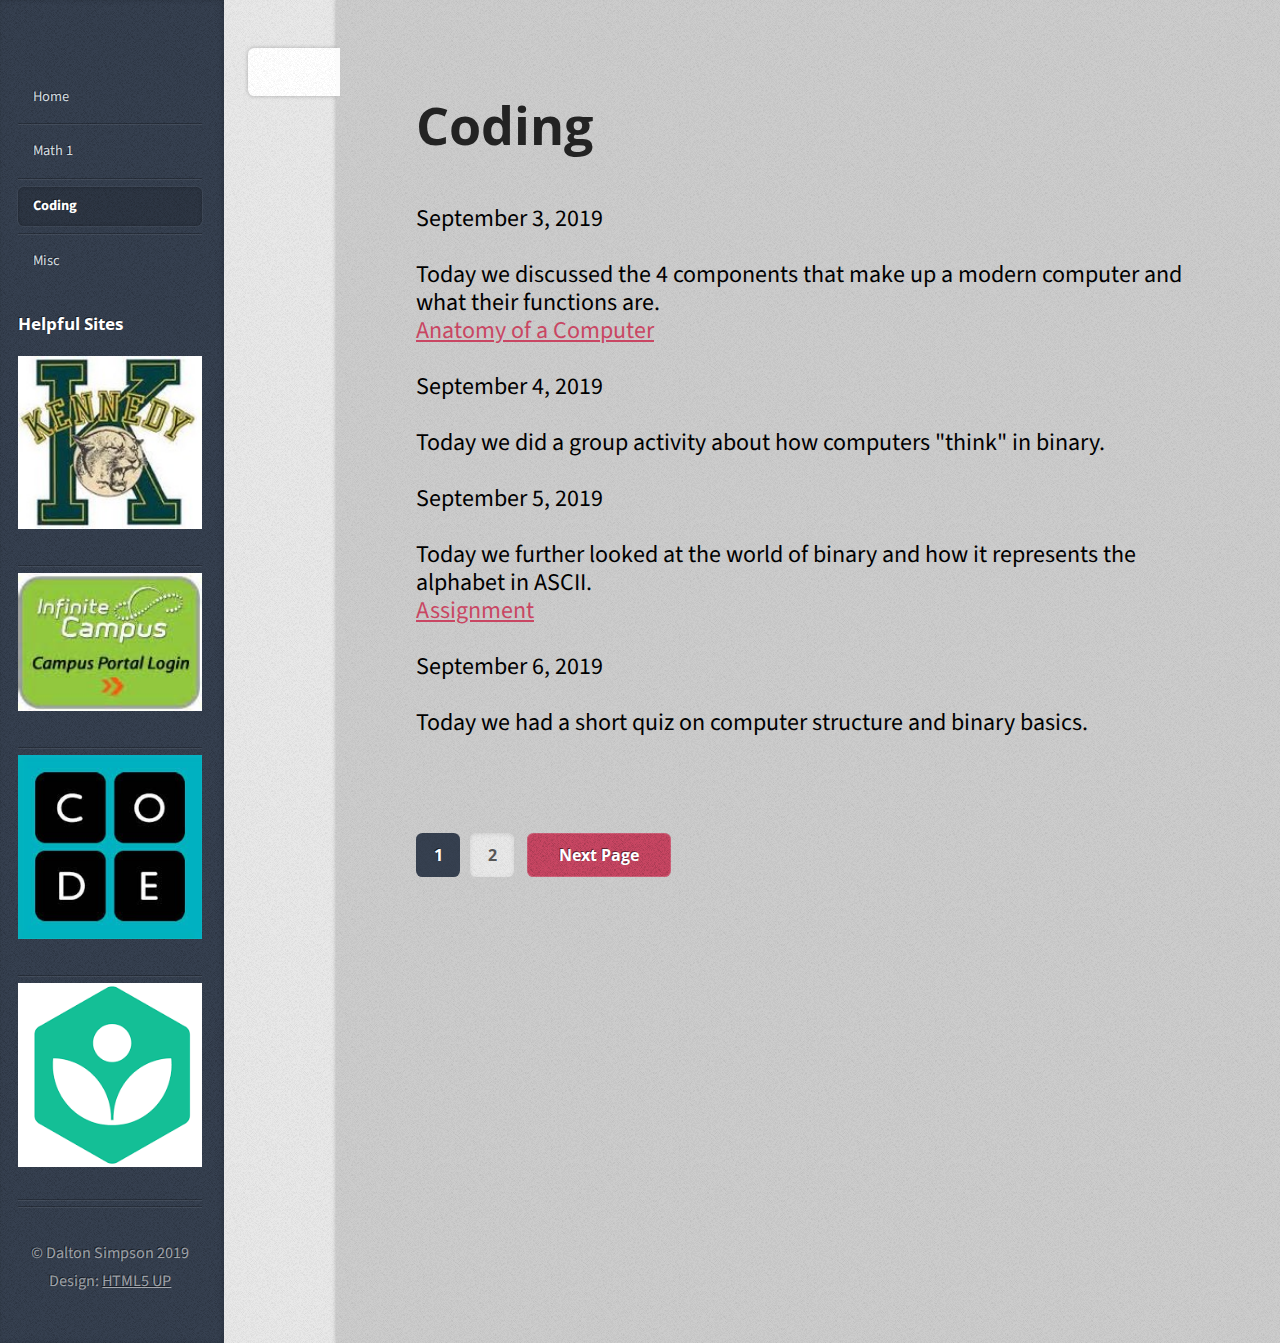
==== commit 5e4e9080: "week2update" ====
--- a/codingpage1.html
+++ b/codingpage1.html
@@ -42,19 +42,26 @@
 								-->
 							</div>
 							<p style="color:black;font-size:24px;">
-							August 29, 2019
+							September 3, 2019
+							<br><br>
+							Today we discussed the 4 components that make up a modern computer and what their functions are.
+							<br>
+							<a href="https://drive.google.com/open?id=1BX1q9TWhc4l8qc594ctOCqM-96yZCJC3">Anatomy of a Computer</a>
+							<br><br>
+							September 4, 2019
+							<br><br>
+							Today we did a group activity about how computers "think" in binary.
+							<br><br>
+							September 5, 2019
+							<br><br>
+							Today we further looked at the world of binary and how it represents the alphabet in ASCII.
+							<br>
+							<a href="https://drive.google.com/open?id=1GSNu2e5IT-U-P6Nyr2kJjK5nZal7M-b5GshbUqa9d1k">Assignment</a>
+							<br><br>
+							September 6, 2019
+							<br><br>
+							Today we had a short quiz on computer structure and binary basics.
 							</p>
-							<p style="color:black;font-size:24px;">
-							Today we took a tour of the classroom and went over some frequently asked questions. For homework, please read over the syllabus and have a parent or guardian sign it.
-							<br><a href="https://drive.google.com/open?id=1wTBAB8VThITqE285pD20UhPHUXem7nJI">FAQ for Mr. Simpson's Class</a>
-							<br><a href="https://drive.google.com/file/d/1R15lXtNtgF3TzVHx5kntdPKsU_A2MEHs/view?usp=sharing">Coding Syllabus</a>
-							</p>
-							<p style="color:black;font-size:24px;">
-							August 30, 2019
-							</p>
-							<p style="color:black;font-size:24px;">
-								Today we discussed some potential careers for programmers.
-								<br><a href="https://www.bls.gov/ooh/computer-and-information-technology/computer-programmers.htm">Career Info About Programming (more jobs in Similar Occupations tab)</a>
 						</article>
 
 
@@ -64,17 +71,18 @@
 								<!--<a href="#" class="button previous">Previous Page</a>-->
 								<div class="pages">
 									<a href="#" class="active">1</a>
+
+									<a href="codingpage2.html">2</a>
 									<!--
-									<a href="#">2</a>
 									<a href="#">3</a>
 									<a href="#">4</a>
 									<span>&hellip;</span>
 									<a href="#">20</a>
 								-->
 								</div>
-								<!--
-								<a href="#" class="button next">Next Page</a>
-								-->
+
+								<a href="codingpage2.html" class="button next">Next Page</a>
+
 							</div>
 
 				</div>
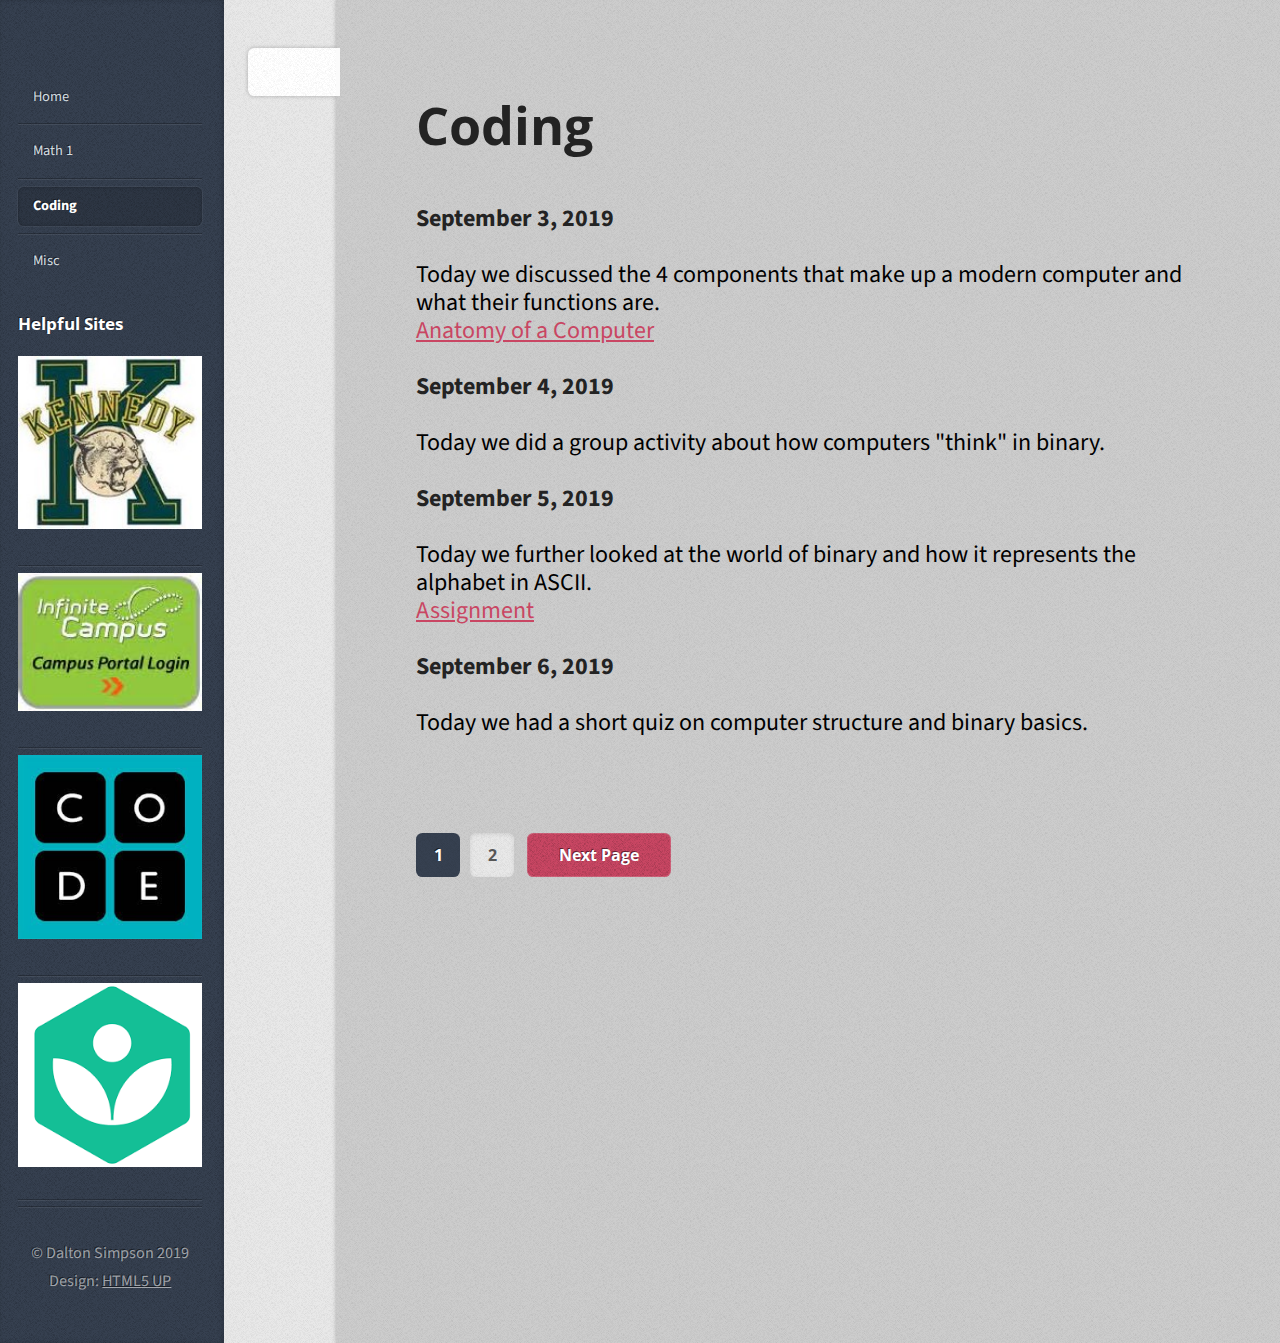
==== commit 649e0345: "bold" ====
--- a/codingpage1.html
+++ b/codingpage1.html
@@ -42,23 +42,23 @@
 								-->
 							</div>
 							<p style="color:black;font-size:24px;">
-							September 3, 2019
+							<b>September 3, 2019</b>
 							<br><br>
 							Today we discussed the 4 components that make up a modern computer and what their functions are.
 							<br>
 							<a href="https://drive.google.com/open?id=1BX1q9TWhc4l8qc594ctOCqM-96yZCJC3">Anatomy of a Computer</a>
 							<br><br>
-							September 4, 2019
+							<b>September 4, 2019</b>
 							<br><br>
 							Today we did a group activity about how computers "think" in binary.
 							<br><br>
-							September 5, 2019
+							<b>September 5, 2019</b>
 							<br><br>
 							Today we further looked at the world of binary and how it represents the alphabet in ASCII.
 							<br>
 							<a href="https://drive.google.com/open?id=1GSNu2e5IT-U-P6Nyr2kJjK5nZal7M-b5GshbUqa9d1k">Assignment</a>
 							<br><br>
-							September 6, 2019
+							<b>September 6, 2019</b>
 							<br><br>
 							Today we had a short quiz on computer structure and binary basics.
 							</p>
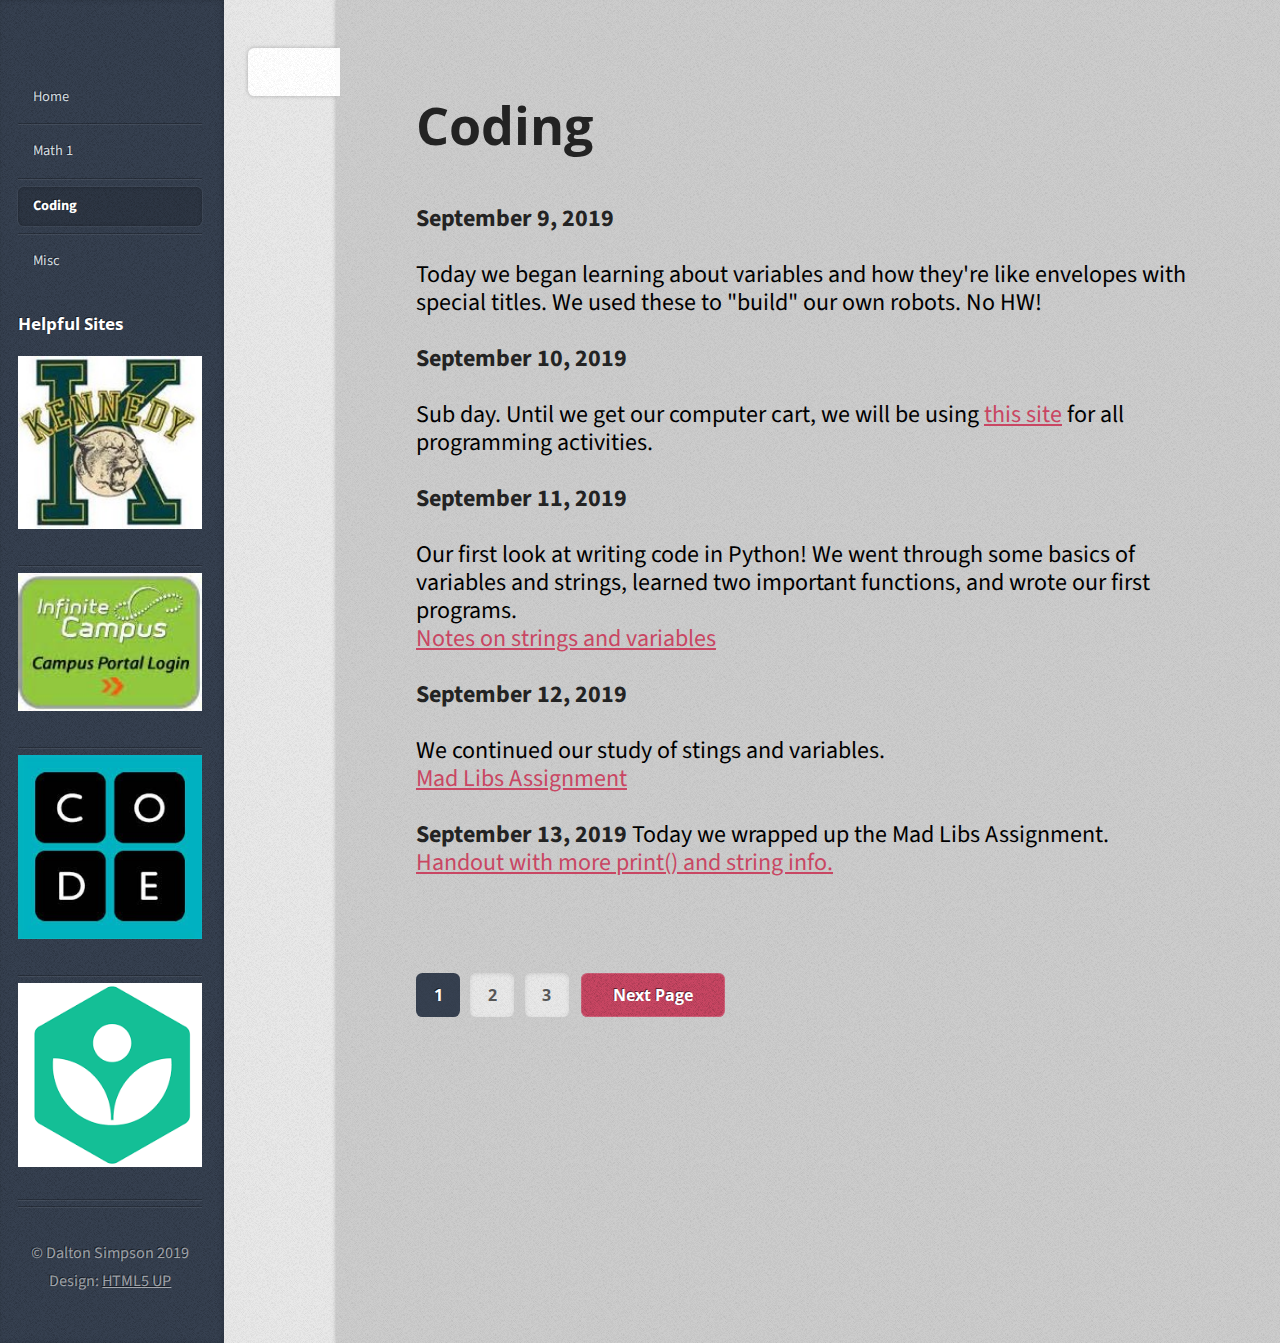
==== commit b39b6430: "h" ====
--- a/codingpage1.html
+++ b/codingpage1.html
@@ -42,25 +42,29 @@
 								-->
 							</div>
 							<p style="color:black;font-size:24px;">
-							<b>September 3, 2019</b>
+							<b>September 9, 2019</b>
 							<br><br>
-							Today we discussed the 4 components that make up a modern computer and what their functions are.
+							Today we began learning about variables and how they're like envelopes with special titles.
+							We used these to "build" our own robots. No HW!
+							<br><br>
+							<b>September 10, 2019</b>
+							<br><br>
+							Sub day. Until we get our computer cart, we will be using <a href="https://repl.it/languages/python3">this site</a> for all programming activities.
+							<br><br>
+							<b>September 11, 2019</b>
+							<br><br>
+							Our first look at writing code in Python! We went through some basics of variables and strings, learned two important functions, and wrote our first programs.
 							<br>
-							<a href="https://drive.google.com/open?id=1BX1q9TWhc4l8qc594ctOCqM-96yZCJC3">Anatomy of a Computer</a>
+							<a href="https://drive.google.com/open?id=1VKYSTXUjDr92YatIXXgtkfn1ENKvOCas">Notes on strings and variables</a>
 							<br><br>
-							<b>September 4, 2019</b>
+							<b>September 12, 2019</b>
 							<br><br>
-							Today we did a group activity about how computers "think" in binary.
+							We continued our study of stings and variables.
+							<br>
+							<a href="https://drive.google.com/open?id=1hLZM0I5rJ_vRM8juJIsTgfD3t6AQE1ha">Mad Libs Assignment</a>
 							<br><br>
-							<b>September 5, 2019</b>
-							<br><br>
-							Today we further looked at the world of binary and how it represents the alphabet in ASCII.
-							<br>
-							<a href="https://drive.google.com/open?id=1GSNu2e5IT-U-P6Nyr2kJjK5nZal7M-b5GshbUqa9d1k">Assignment</a>
-							<br><br>
-							<b>September 6, 2019</b>
-							<br><br>
-							Today we had a short quiz on computer structure and binary basics.
+							<b>September 13, 2019</b>
+							Today we wrapped up the Mad Libs Assignment. <a href="">Handout with more print() and string info.</a>
 							</p>
 						</article>
 
@@ -73,8 +77,9 @@
 									<a href="#" class="active">1</a>
 
 									<a href="codingpage2.html">2</a>
+
+									<a href="codingpage3.html">3</a>
 									<!--
-									<a href="#">3</a>
 									<a href="#">4</a>
 									<span>&hellip;</span>
 									<a href="#">20</a>
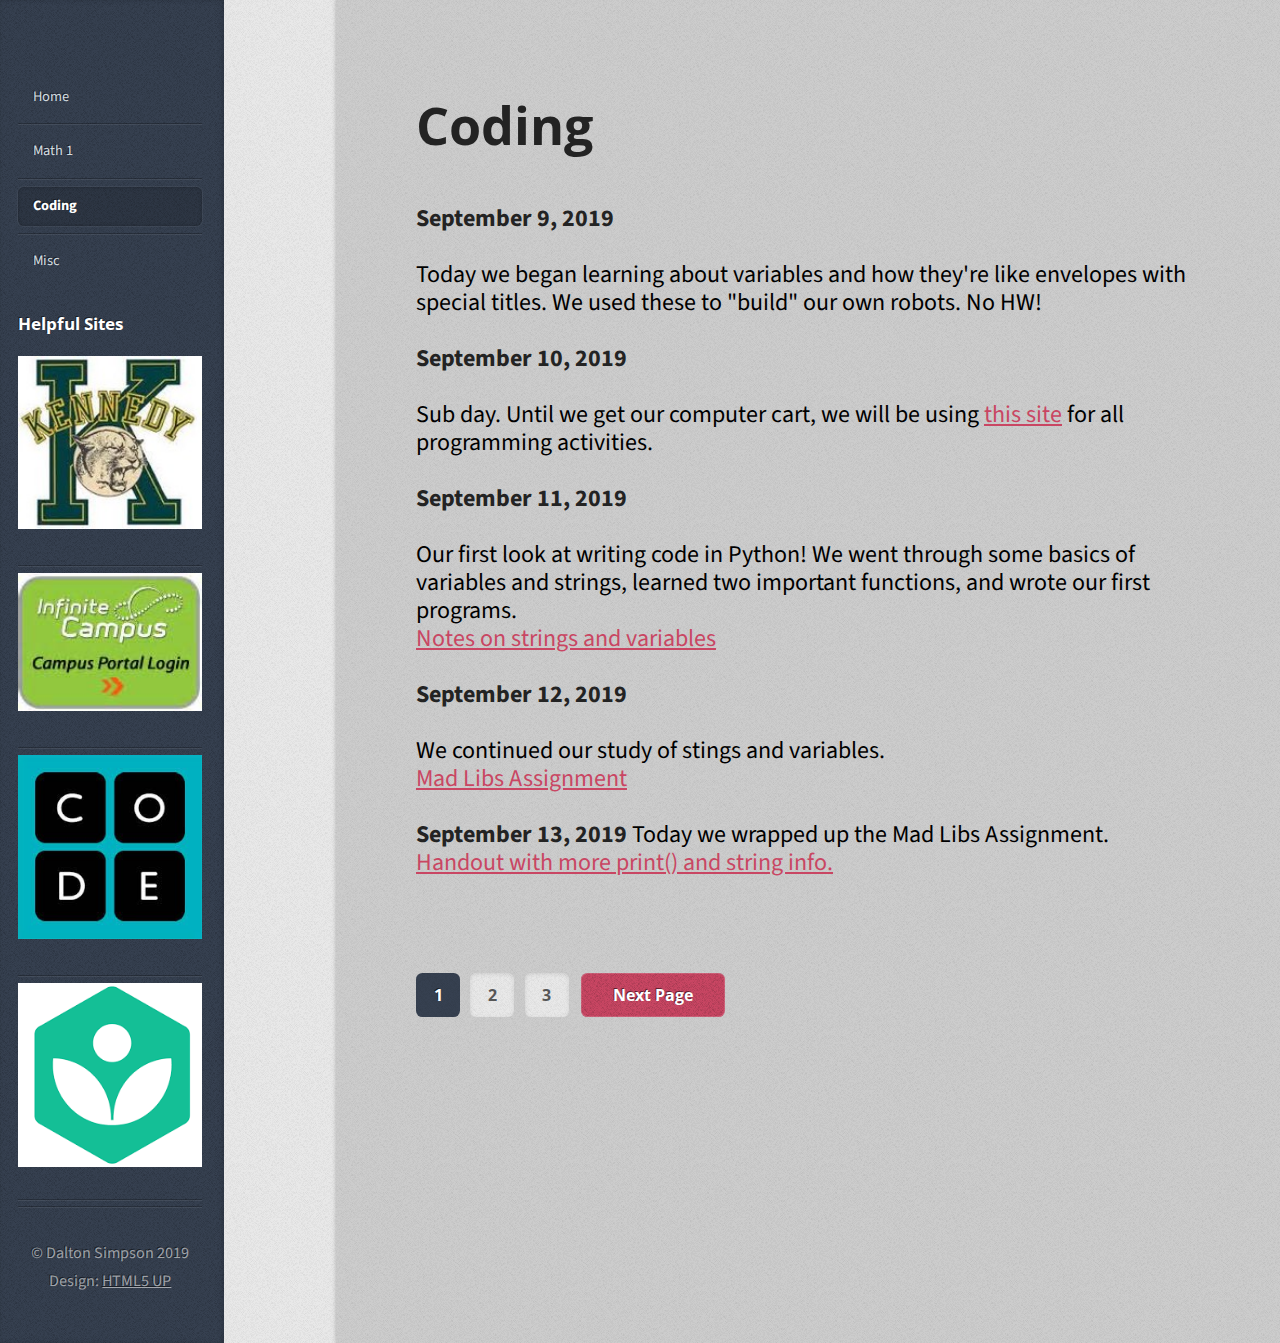
==== commit 1d67e58a: "noinfo" ====
--- a/codingpage1.html
+++ b/codingpage1.html
@@ -27,20 +27,7 @@
 								-->
 								<h2>Coding</h2>
 							</header>
-							<div class="info">
-								<!--
-									Note: The date should be formatted exactly as it's shown below. In particular, the
-									"least significant" characters of the month should be encapsulated in a <span>
-									element to denote what gets dropped in 1200px mode (eg. the "uary" in "January").
-									Oh, and if you don't need a date for a particular page or post you can simply delete
-									the entire "date" element.
-
-								-->
-
-								<!--
-									Note: You can change the number of list items in "stats" to whatever you want.
-								-->
-							</div>
+							
 							<p style="color:black;font-size:24px;">
 							<b>September 9, 2019</b>
 							<br><br>
@@ -64,7 +51,7 @@
 							<a href="https://drive.google.com/open?id=1hLZM0I5rJ_vRM8juJIsTgfD3t6AQE1ha">Mad Libs Assignment</a>
 							<br><br>
 							<b>September 13, 2019</b>
-							Today we wrapped up the Mad Libs Assignment. <a href="">Handout with more print() and string info.</a>
+							Today we wrapped up the Mad Libs Assignment. <a href="https://drive.google.com/open?id=1qJqNgDm7LscXqqJNnL85iBJylBjqkCna">Handout with more print() and string info.</a>
 							</p>
 						</article>
 
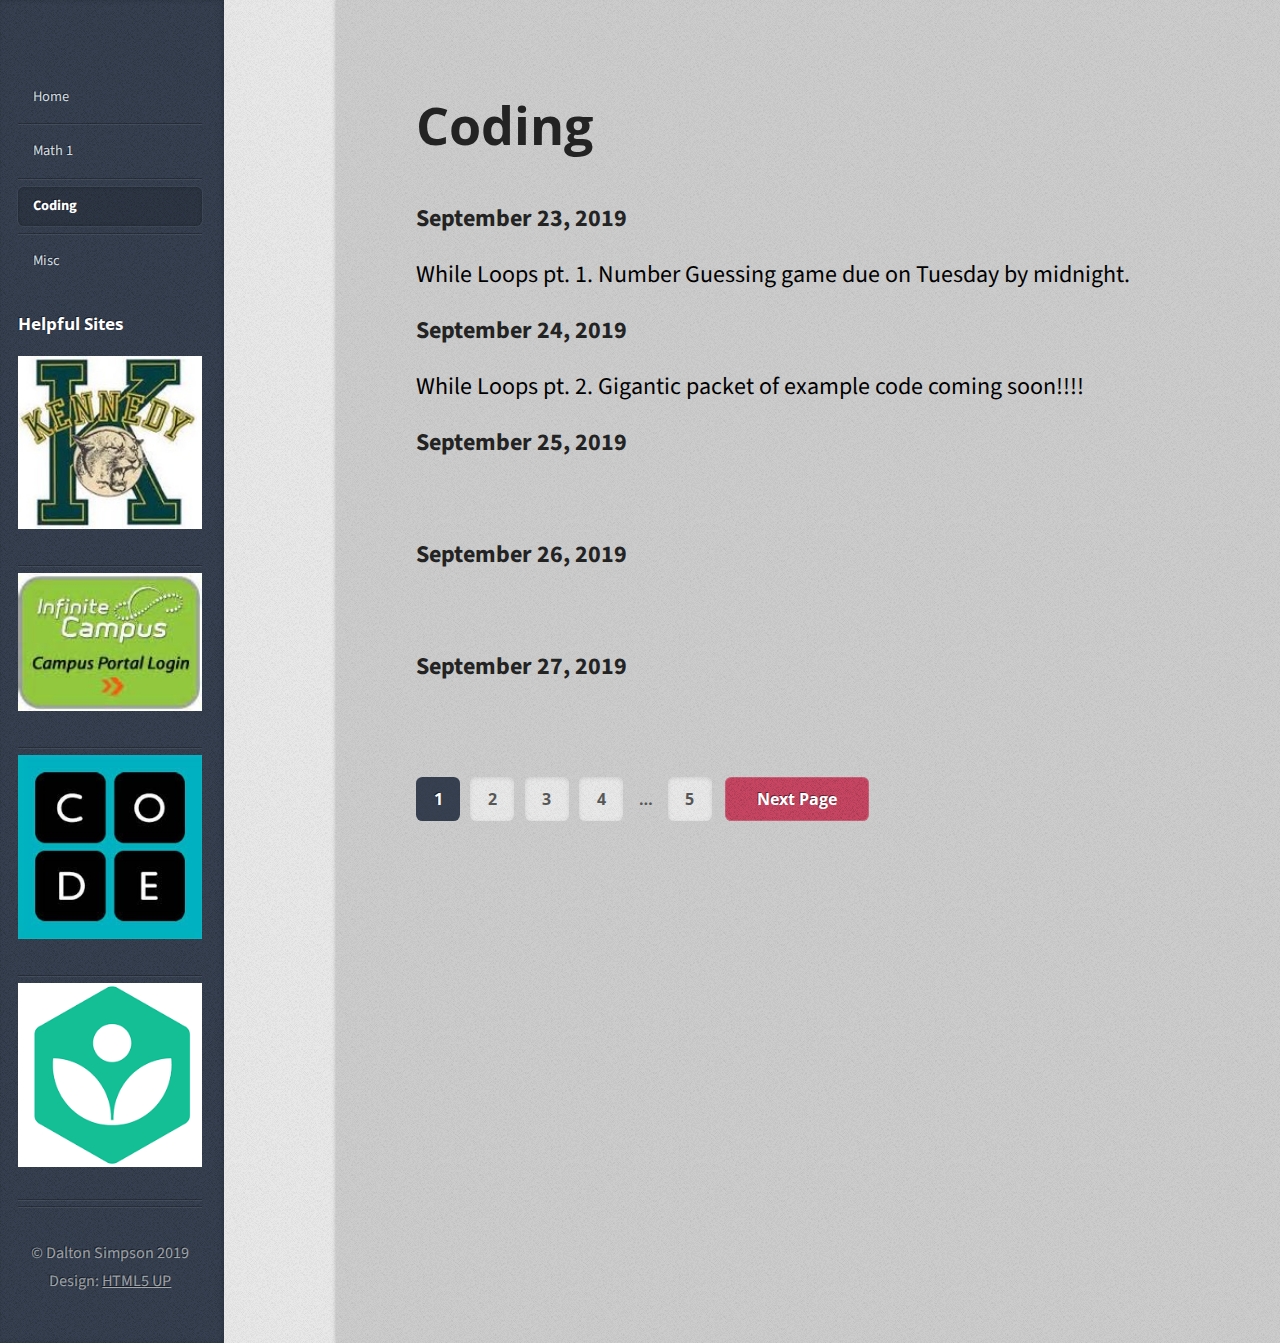
==== commit a802fd53: "assignments" ====
--- a/codingpage1.html
+++ b/codingpage1.html
@@ -27,31 +27,26 @@
 								-->
 								<h2>Coding</h2>
 							</header>
-							
+
 							<p style="color:black;font-size:24px;">
-							<b>September 9, 2019</b>
+							<b>September 23, 2019</b>
 							<br><br>
-							Today we began learning about variables and how they're like envelopes with special titles.
-							We used these to "build" our own robots. No HW!
+							While Loops pt. 1. Number Guessing game due on Tuesday by midnight. 
 							<br><br>
-							<b>September 10, 2019</b>
+							<b>September 24, 2019</b>
 							<br><br>
-							Sub day. Until we get our computer cart, we will be using <a href="https://repl.it/languages/python3">this site</a> for all programming activities.
+							While Loops pt. 2. Gigantic packet of example code coming soon!!!!
 							<br><br>
-							<b>September 11, 2019</b>
+							<b>September 25, 2019</b>
 							<br><br>
-							Our first look at writing code in Python! We went through some basics of variables and strings, learned two important functions, and wrote our first programs.
-							<br>
-							<a href="https://drive.google.com/open?id=1VKYSTXUjDr92YatIXXgtkfn1ENKvOCas">Notes on strings and variables</a>
+
 							<br><br>
-							<b>September 12, 2019</b>
+							<b>September 26, 2019</b>
 							<br><br>
-							We continued our study of stings and variables.
-							<br>
-							<a href="https://drive.google.com/open?id=1hLZM0I5rJ_vRM8juJIsTgfD3t6AQE1ha">Mad Libs Assignment</a>
+
 							<br><br>
-							<b>September 13, 2019</b>
-							Today we wrapped up the Mad Libs Assignment. <a href="https://drive.google.com/open?id=1qJqNgDm7LscXqqJNnL85iBJylBjqkCna">Handout with more print() and string info.</a>
+							<b>September 27, 2019</b>
+
 							</p>
 						</article>
 
@@ -66,11 +61,11 @@
 									<a href="codingpage2.html">2</a>
 
 									<a href="codingpage3.html">3</a>
-									<!--
-									<a href="#">4</a>
+
+									<a href="codingpage4.html">4</a>
 									<span>&hellip;</span>
-									<a href="#">20</a>
-								-->
+									<a href="codingpage5.html">5</a>
+
 								</div>
 
 								<a href="codingpage2.html" class="button next">Next Page</a>
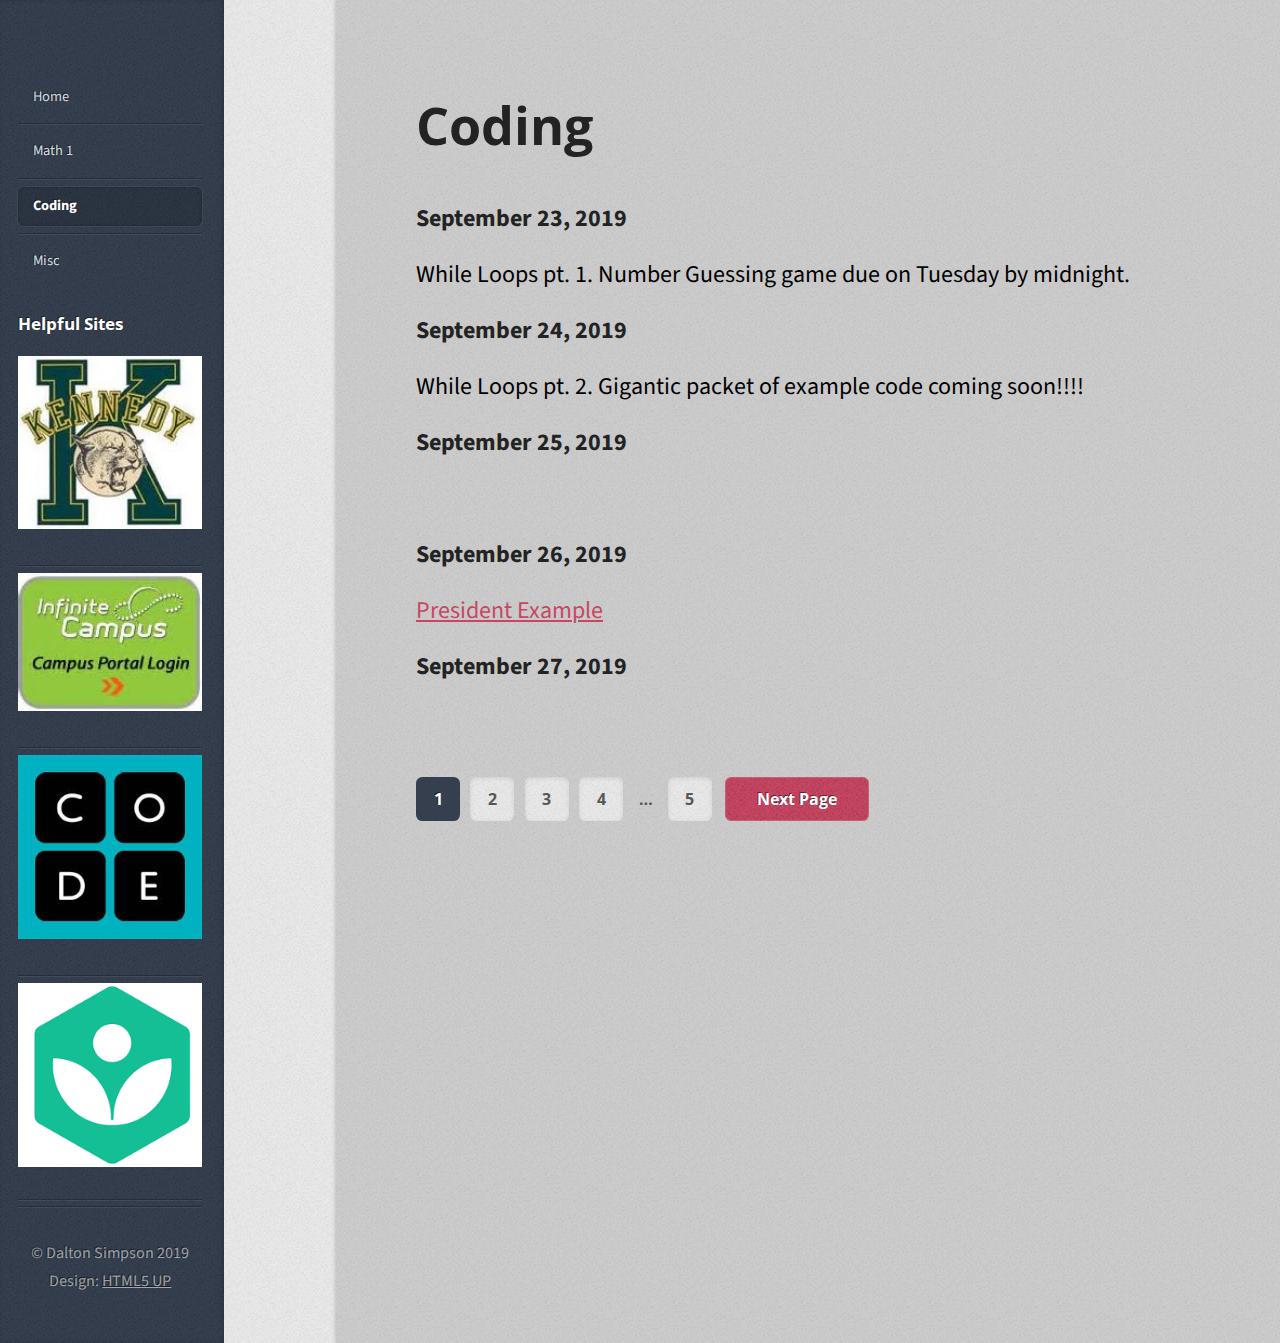
==== commit ed9476a6: "Update codingpage1.html" ====
--- a/codingpage1.html
+++ b/codingpage1.html
@@ -31,7 +31,7 @@
 							<p style="color:black;font-size:24px;">
 							<b>September 23, 2019</b>
 							<br><br>
-							While Loops pt. 1. Number Guessing game due on Tuesday by midnight. 
+							While Loops pt. 1. Number Guessing game due on Tuesday by midnight.
 							<br><br>
 							<b>September 24, 2019</b>
 							<br><br>
@@ -43,7 +43,7 @@
 							<br><br>
 							<b>September 26, 2019</b>
 							<br><br>
-
+							<a href="https://repl.it/repls/WellinformedBisqueCloudcomputing">President Example</a>
 							<br><br>
 							<b>September 27, 2019</b>
 
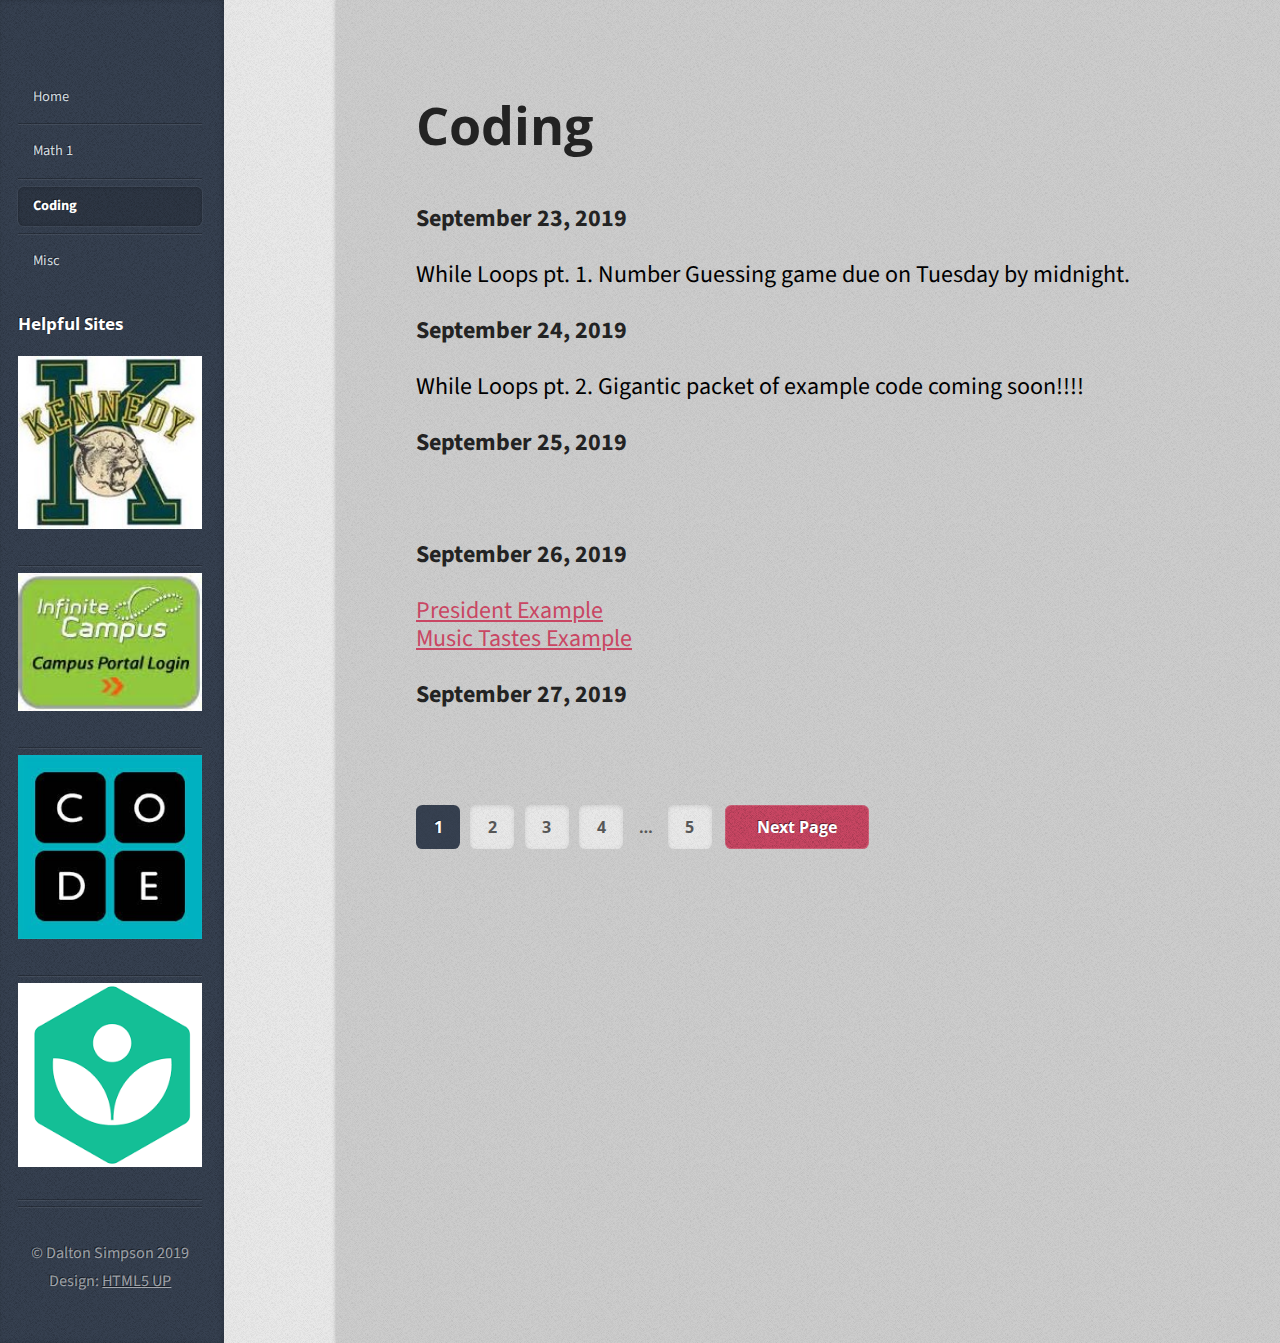
==== commit aa9d1142: "Update codingpage1.html" ====
--- a/codingpage1.html
+++ b/codingpage1.html
@@ -44,6 +44,8 @@
 							<b>September 26, 2019</b>
 							<br><br>
 							<a href="https://repl.it/repls/WellinformedBisqueCloudcomputing">President Example</a>
+							<br>
+							<a href="https://repl.it/repls/JadedWeakCheckpoint">Music Tastes Example</a>
 							<br><br>
 							<b>September 27, 2019</b>
 
